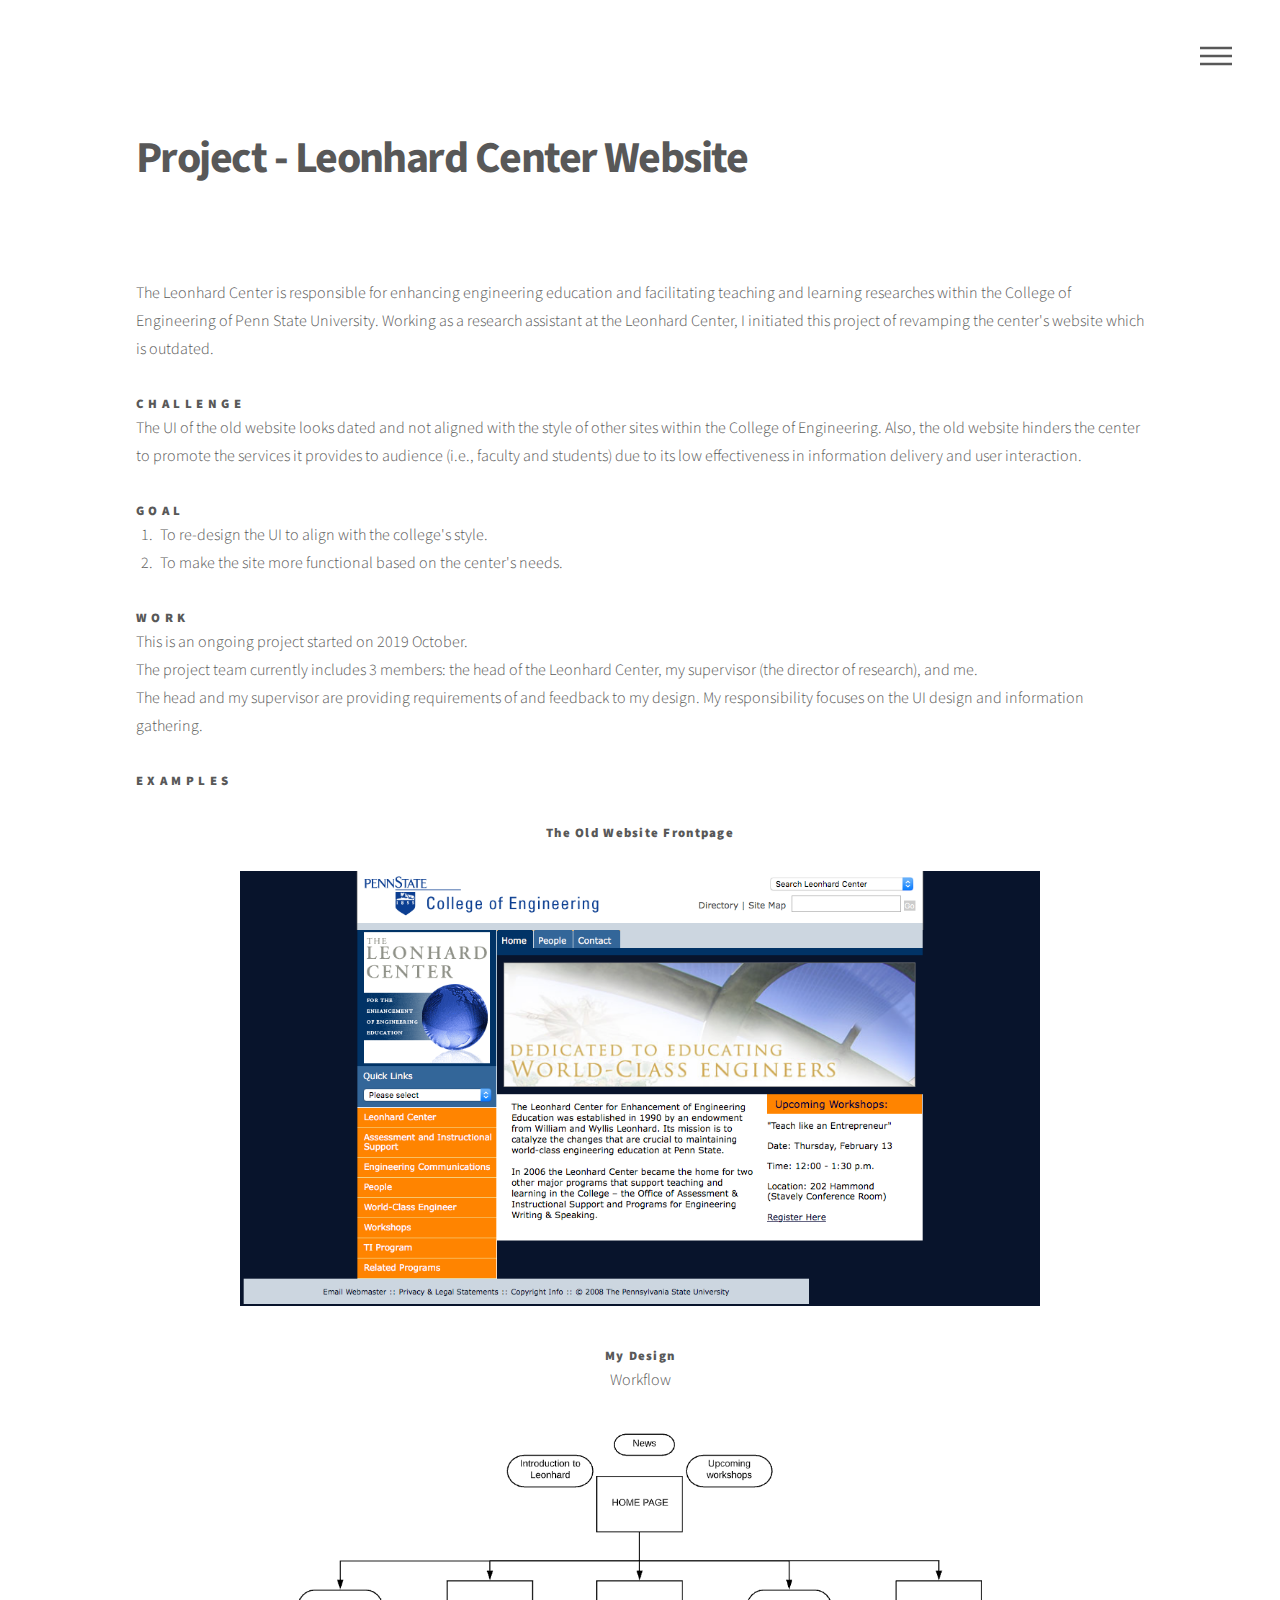
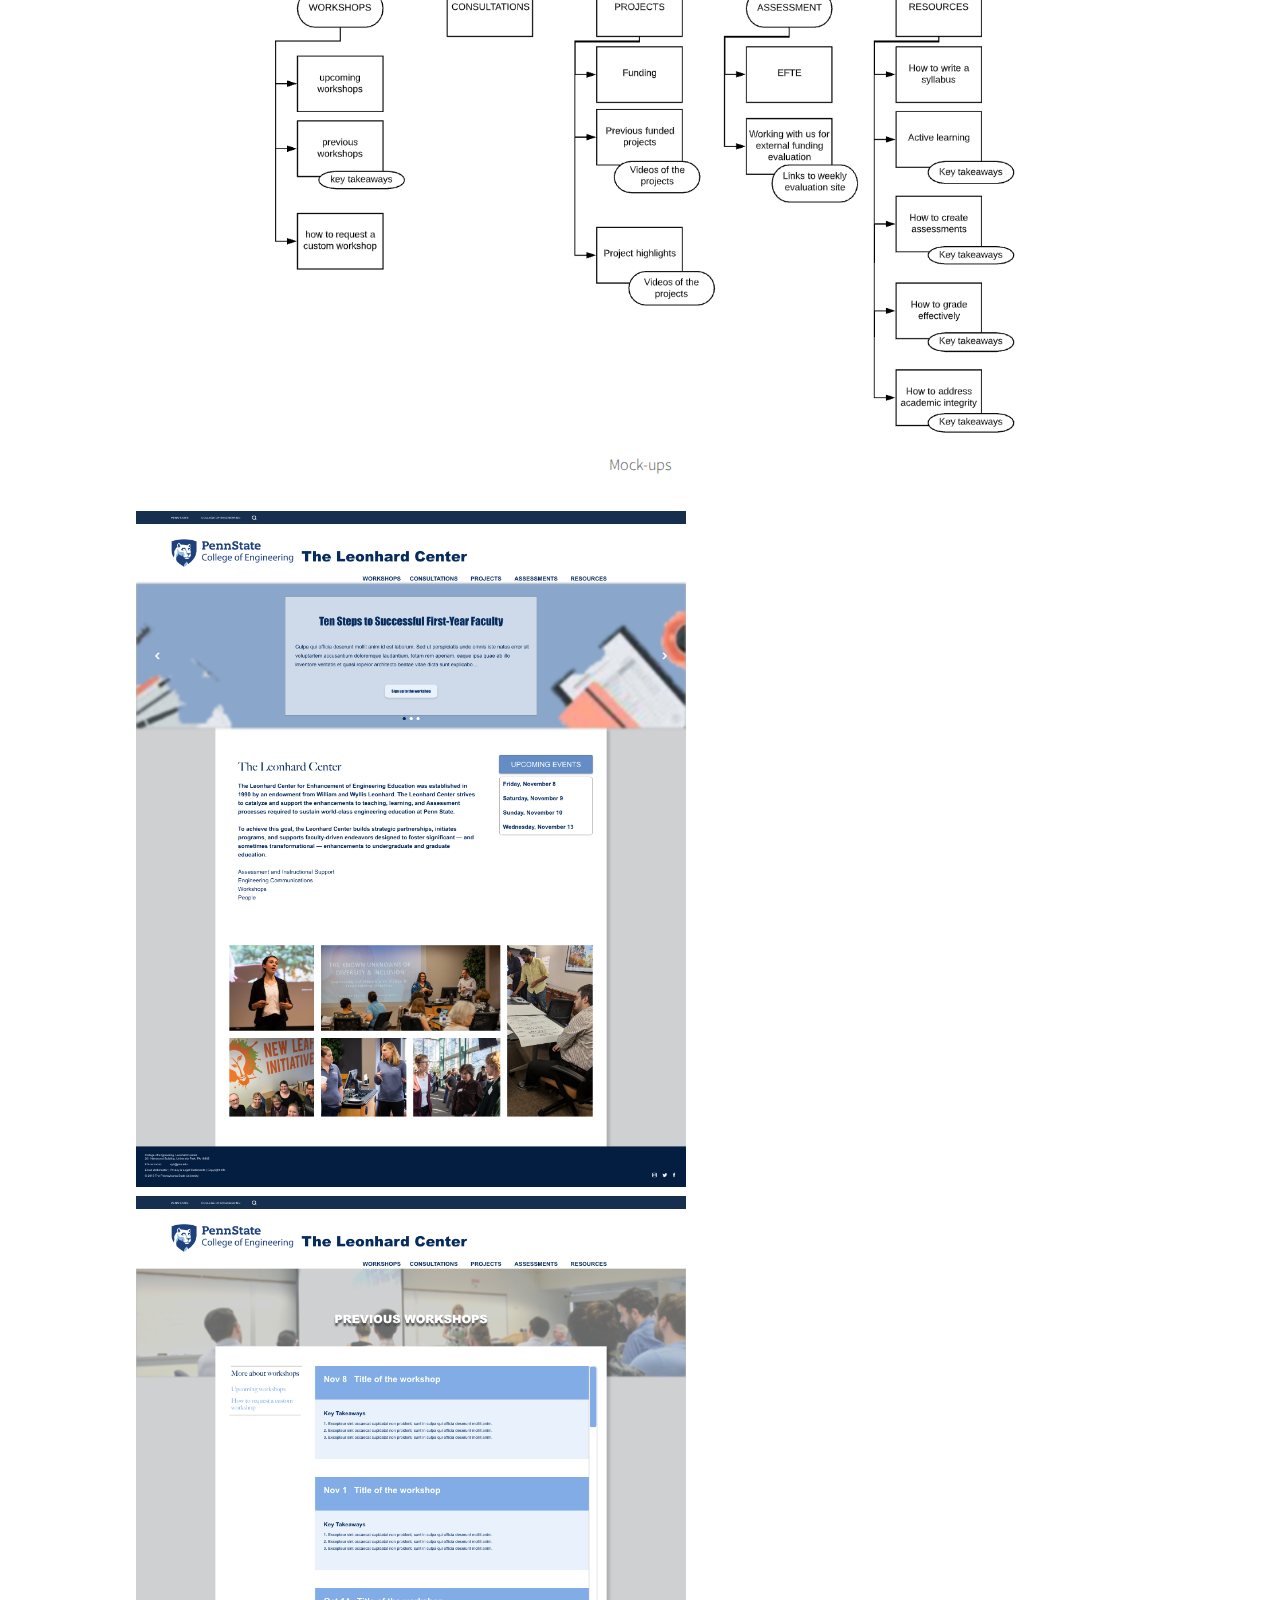
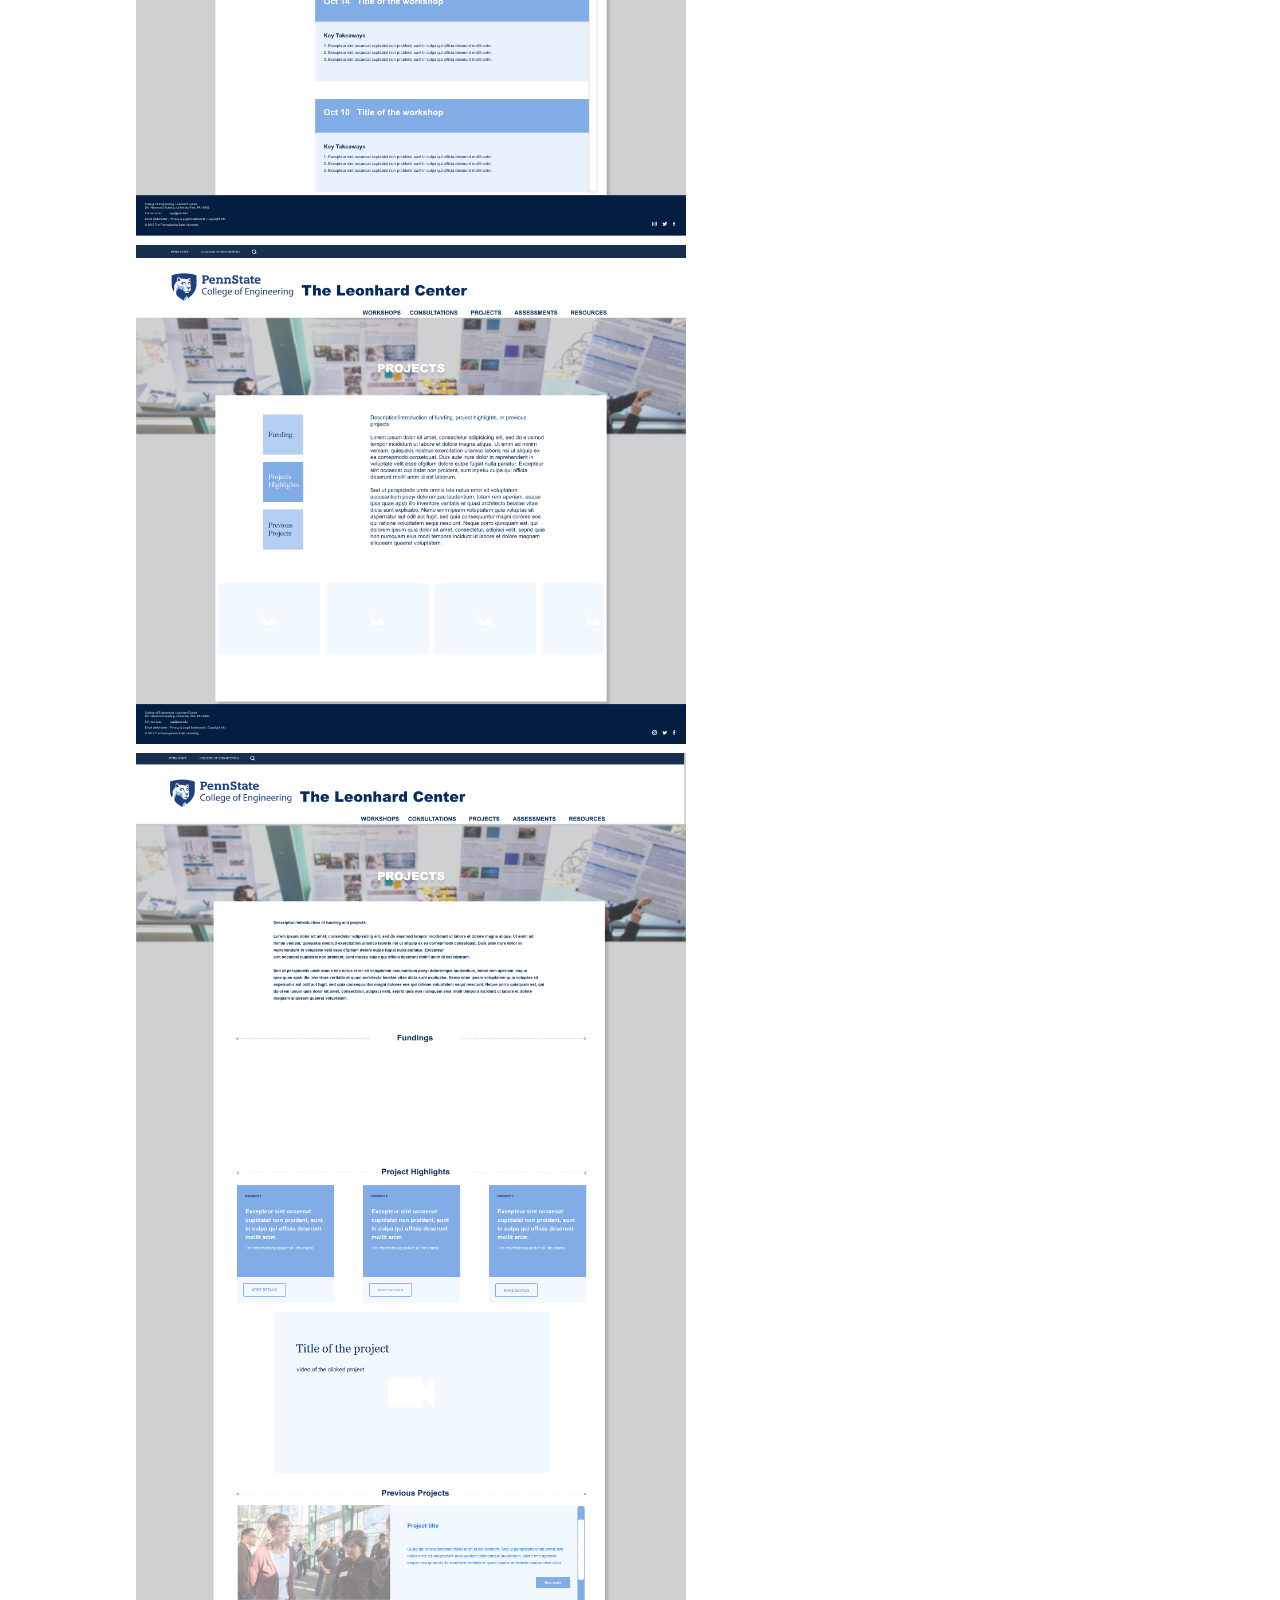
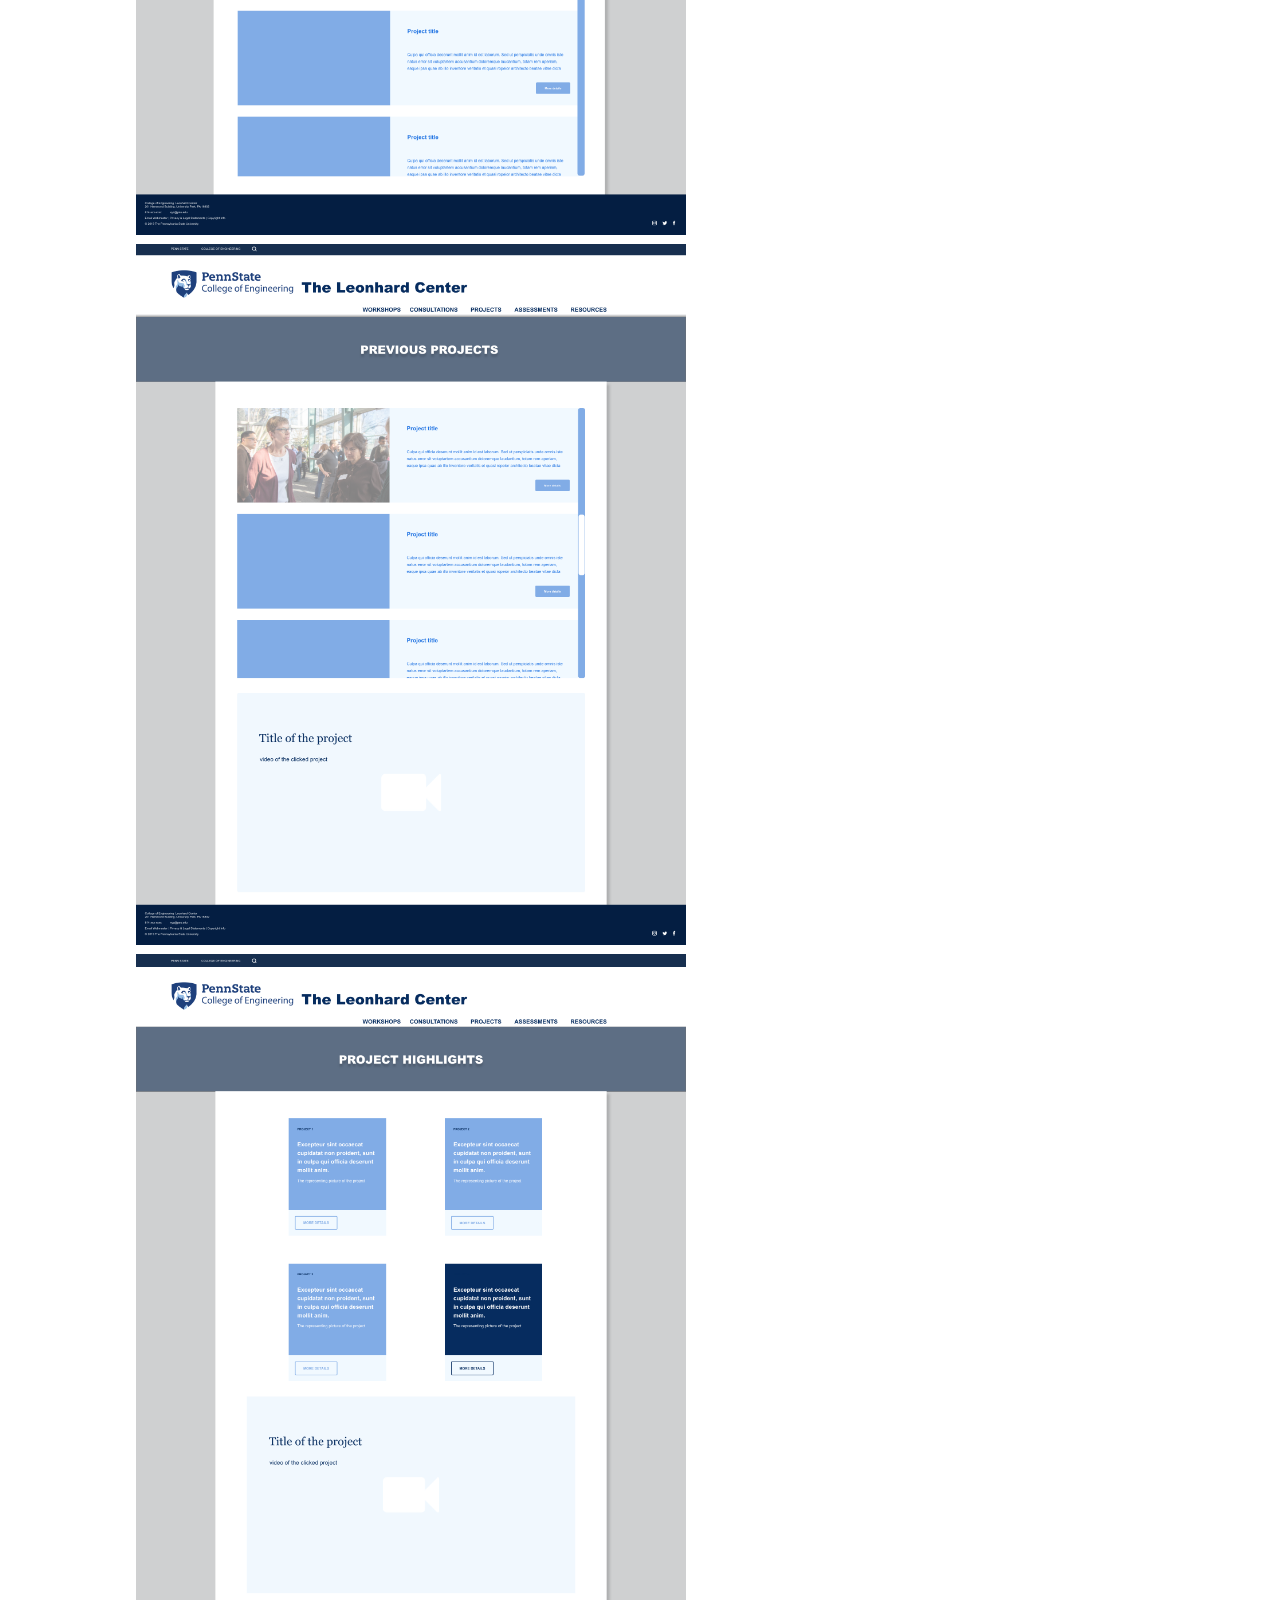
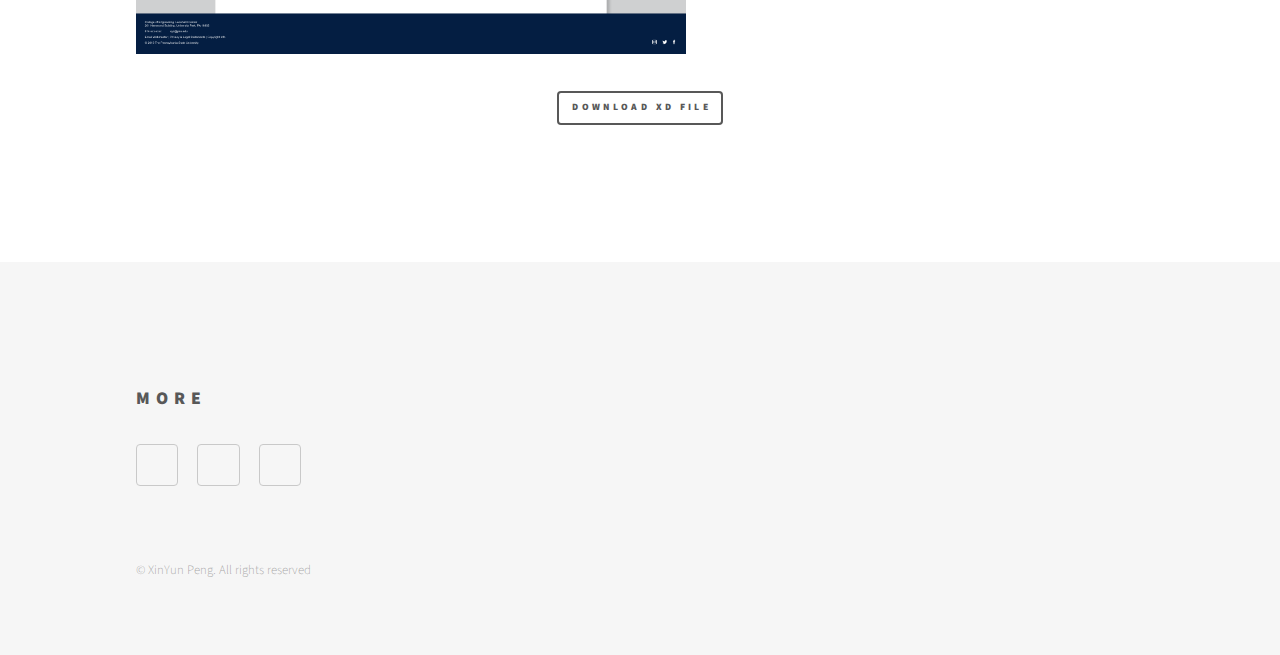
==== leonhard.html @ 337e2966 "save" ====
<!DOCTYPE HTML>
<!--
	Phantom by HTML5 UP
	html5up.net | @ajlkn
	Free for personal and commercial use under the CCA 3.0 license (html5up.net/license)
-->
<html>
	<head>
		<title>Project - Leonhard Website</title>
		<meta charset="utf-8" />
		<meta name="viewport" content="width=device-width, initial-scale=1, user-scalable=no" />
		<link rel="stylesheet" href="assets/css/main.css" />
		<noscript><link rel="stylesheet" href="assets/css/noscript.css" /></noscript>
	</head>
	<body class="is-preload">
		<!-- Wrapper -->
			<div id="wrapper">

				<!-- Header -->
					<header id="header">
						<div class="inner">

					

							<!-- Nav -->
								<nav>
									<ul>
										<li><a href="#menu">Menu</a></li>
									</ul>
								</nav>

						</div>
					</header>

				<!-- Menu -->
                <nav id="menu">
						
                    <ul>
                        <li><a href="index.html">Home</a></li>
                        <li><a href="spectrum.html">PRJ Spectrum</a></li>
                        <li><a href="leonhard.html">PRJ Leonhard Website</a></li>
                        <li><a href="pinying.html">PRJ PinYing</a></li>
                        <li><a href="">PRJ Future Learning Space</a></li>
                        <li>Experiences &#128679;</li>
                        
                    </ul>
                </nav>

				<!-- Main -->
					<div id="main">
						<div class="inner">
							<h1>Project - Leonhard Center Website</h1>
							<span class="image main"><img src="" alt="" /></span>
							<p>The Leonhard Center is responsible for enhancing engineering education and facilitating teaching and learning researches within the College of Engineering of Penn State University. 
                                Working as a research assistant at the Leonhard Center, I initiated this project of revamping the center's website which is outdated.</p>

                               <h3>Challenge</h3>
                                 The UI of the old website looks dated and not aligned with the style of other sites within the College of Engineering. Also, the old website hinders the center to promote the services it provides to audience (i.e., faculty and students) due to its low effectiveness in information delivery and user interaction.
                                 
                                 <br>
                                <h3>Goal</h3>
                                <ol>
                                    <li>To re-design the UI to align with the college's style.  </li>
                                    <li>To make the site more functional based on the center's needs.</li>
                                </ol>            
                                
                    
                                <h3>Work</h3>
                                This is an ongoing project started on 2019 October.<br>
                                The project team currently includes 3 members: the head of the Leonhard Center, my supervisor (the director of research), and me. <br>
                                The head and my supervisor are providing requirements of and feedback to my design. My responsibility focuses on the UI design and information gathering.
                                
                                <h3>Examples</h3>
                                <h4 class="align-center">The Old Website frontpage</h4> <br>
                                <div class="align-center"><img src="images/leonhard_old site.png" width="800"></div>
                                <h4 class="align-center">My design</h4>
                                <p class="align-center">Workflow</p>
                                <div class="align-center"><img src="images/leonhard_workflow.png" width="800"> </div>
                                <p class="align-center">Mock-ups</p>
                                                    <div class="row">
														<div >
														<img src="images/leonhard_home copy.png" width="550"> 
														</div>
														<div >
														<img src="images/leonhard_workshops.png" width="550">
                                                        </div>	
                                                        <div >
                                                         <img src="images/leonhard_projects.png" width="550">
                                                        </div>
                                                        <div >
                                                            <img src="images/leonhard_projects b.png" width="550">
                                                        </div>
                                                        <div >
                                                            <img src="images/leonhard_previous.png" width="550">
                                                        </div>
                                                        <div >
                                                            <img src="images/leonhard_project highlights.png" width="550">
                                                        </div>
                                                        
                                                        
                                                    </div>
                                                    <br>
                                                    <div class="align-center">
                                                    <a href="https://drive.google.com/open?id=1PnbXHubvyvcYb9XUK44RdBF45QIHZsaA" target="_blank" class="button small">Download XD file</a>   
                                                    </div>  
                                            
													
												

											
								
										
									
									
						
								</p>

							
								</p>
							
							</div>
					</div>

				<!-- Footer -->
                <footer id="footer">
                    <div class="inner">
                        
                        <section>
                            <h2>More</h2>
                            <ul class="icons">
                                <li><a href="https://github.com/peng7350" target="_blank" class="icon brands style2 fa-github"><span class="label">GitHub</span></a></li>
                                <li><a href="https://www.linkedin.com/in/xinyunpeng/" target="_blank" class="icon brands style2 fa-linkedin"><span class="label">LinkedIn</span></a></li>
                                <li><a href="mailto:pxinyun@gmail.com" target="_blank" class="icon solid style2 fa-envelope"><span class="label">Email</span></a></li>
                            </ul>
                        </section>
                        <ul class="copyright">
                            <li>&copy; XinYun Peng. All rights reserved</li>
                        </ul>
                    </div>
                </footer>

			</div>

		<!-- Scripts -->
			<script src="assets/js/jquery.min.js"></script>
			<script src="assets/js/browser.min.js"></script>
			<script src="assets/js/breakpoints.min.js"></script>
			<script src="assets/js/util.js"></script>
			<script src="assets/js/main.js"></script>

	</body>
</html>
---- assets/css/main.css ----
@import url(fontawesome-all.min.css);
@import url("https://fonts.googleapis.com/css?family=Source+Sans+Pro:300,700,900");

/*
	Phantom by HTML5 UP
	html5up.net | @ajlkn
	Free for personal and commercial use under the CCA 3.0 license (html5up.net/license)
*/

html, body, div, span, applet, object,
iframe, h1, h2, h3, h4, h5, h6, p, blockquote,
pre, a, abbr, acronym, address, big, cite,
code, del, dfn, em, img, ins, kbd, q, s, samp,
small, strike, strong, sub, sup, tt, var, b,
u, i, center, dl, dt, dd, ol, ul, li, fieldset,
form, label, legend, table, caption, tbody,
tfoot, thead, tr, th, td, article, aside,
canvas, details, embed, figure, figcaption,
footer, header, hgroup, menu, nav, output, ruby,
section, summary, time, mark, audio, video {
	margin: 0;
	padding: 0;
	border: 0;
	font-size: 100%;
	font: inherit;
	vertical-align: baseline;}

article, aside, details, figcaption, figure,
footer, header, hgroup, menu, nav, section {
	display: block;}

body {
	line-height: 1;
}

ol, ul {
	list-style: none;
}

blockquote, q {
	quotes: none;
}

	blockquote:before, blockquote:after, q:before, q:after {
		content: '';
		content: none;
	}

table {
	border-collapse: collapse;
	border-spacing: 0;
}

body {
	-webkit-text-size-adjust: none;
}

mark {
	background-color: transparent;
	color: inherit;
}

input::-moz-focus-inner {
	border: 0;
	padding: 0;
}

input, select, textarea {
	-moz-appearance: none;
	-webkit-appearance: none;
	-ms-appearance: none;
	appearance: none;
}

/* Basic */

	@-ms-viewport {
		width: device-width;
	}

	body {
		-ms-overflow-style: scrollbar;
	}

	@media screen and (max-width: 480px) {

		html, body {
			min-width: 320px;
		}

	}

	html {
		box-sizing: border-box;
	}

	*, *:before, *:after {
		box-sizing: inherit;
	}

	body {
		background: #ffffff;
	}

		body.is-preload *, body.is-preload *:before, body.is-preload *:after {
			-moz-animation: none !important;
			-webkit-animation: none !important;
			-ms-animation: none !important;
			animation: none !important;
			-moz-transition: none !important;
			-webkit-transition: none !important;
			-ms-transition: none !important;
			transition: none !important;
		}

/* Type */

	body, input, select, textarea {
		color: #585858;
		font-family: "Source Sans Pro", Helvetica, sans-serif;
		font-size: 16pt;
		font-weight: 300;
		line-height: 1.75;
	}

		@media screen and (max-width: 1680px) {

			body, input, select, textarea {
				font-size: 14pt;
			}

		}

		@media screen and (max-width: 1280px) {

			body, input, select, textarea {
				font-size: 12pt;
			}

		}

	a {
		-moz-transition: border-bottom-color 0.2s ease, color 0.2s ease;
		-webkit-transition: border-bottom-color 0.2s ease, color 0.2s ease;
		-ms-transition: border-bottom-color 0.2s ease, color 0.2s ease;
		transition: border-bottom-color 0.2s ease, color 0.2s ease;
		text-decoration: none;
		color: #585858;
		border-bottom: dotted 1px rgba(88, 88, 88, 0.5);
	}

		a:hover {
			border-bottom-color: transparent;
			color: #f2849e !important;
		}

	strong, b {
		font-weight: 900;
	}

	em, i {
		font-style: italic;
	}

	p {
		margin: 0 0 2em 0;
	}

	h1 {
		font-size: 2.75em;
		font-weight: 700;
		line-height: 1.3;
		margin: 0 0 1em 0;
		letter-spacing: -0.035em;
	}

		h1 a {
			color: inherit;
		}

		@media screen and (max-width: 736px) {

			h1 {
				font-size: 2em;
				margin: 0 0 1em 0;
			}

		}

		@media screen and (max-width: 360px) {

			h1 {
				font-size: 1.75em;
			}

		}

	h2, h3 {
		font-weight: 900;
		line-height: 1.5;
		margin: 2.5em 0 0 0;
		text-transform: uppercase;
		letter-spacing: 0.35em;
	}
	h4, h5, h6{
		font-weight: 900;
		line-height: 1.5;
		margin: 2.5em 0 0 0;
		text-transform: capitalize;
		letter-spacing: 0.1em;
	}

		h2 a, h3 a, h4 a, h5 a, h6 a {
			color: inherit;
		}

	h2 {
		font-size: 1.1em;
	}

	h3 {
		font-size: 0.8em;
	}

	h4 {
		font-size: 0.8em;
	}

	h5 {
		font-size: 0.8em;
	}

	h6 {
		font-size: 0.8em;
	}

	@media screen and (max-width: 980px) {

		h1 br, h2 br, h3 br, h4 br, h5 br, h6 br {
			display: none;
		}

	}

	@media screen and (max-width: 736px) {

		h2 {
			font-size: 1em;
		}

		h3 {
			font-size: 0.8em;
		}

	}

	sub {
		font-size: 0.8em;
		position: relative;
		top: 0.5em;
	}

	sup {
		font-size: 0.8em;
		position: relative;
		top: -0.5em;
	}

	blockquote {
		border-left: solid 4px #c9c9c9;
		font-style: italic;
		margin: 0 0 2em 0;
		padding: 0.5em 0 0.5em 2em;
	}

	code {
		background: rgba(144, 144, 144, 0.075);
		border-radius: 4px;
		border: solid 1px #c9c9c9;
		font-family: "Courier New", monospace;
		font-size: 0.9em;
		margin: 0 0.25em;
		padding: 0.25em 0.65em;
	}

	pre {
		-webkit-overflow-scrolling: touch;
		font-family: "Courier New", monospace;
		font-size: 0.9em;
		margin: 0 0 2em 0;
	}

		pre code {
			display: block;
			line-height: 1.75;
			padding: 1em 1.5em;
			overflow-x: auto;
		}

	hr {
		border: 0;
		border-bottom: solid 1px #c9c9c9;
		margin: 2em 0;
	}

		hr.major {
			margin: 3em 0;
		}

	.align-left {
		text-align: left;
	}

	.align-center {
		text-align: center;
	}

	.align-right {
		text-align: right;
	}

/* Row */

	.row {
		display: flex;
		flex-wrap: wrap;
		box-sizing: border-box;
		align-items: stretch;
	}

		.row > * {
			box-sizing: border-box;
		}

		.row.gtr-uniform > * > :last-child {
			margin-bottom: 0;
		}

		.row.aln-left {
			justify-content: flex-start;
		}

		.row.aln-center {
			justify-content: center;
		}

		.row.aln-right {
			justify-content: flex-end;
		}

		.row.aln-top {
			align-items: flex-start;
		}

		.row.aln-middle {
			align-items: center;
		}

		.row.aln-bottom {
			align-items: flex-end;
		}

		.row > .imp {
			order: -1;
		}

		.row > .col-1 {
			width: 8.33333%;
		}

		.row > .off-1 {
			margin-left: 8.33333%;
		}

		.row > .col-2 {
			width: 16.66667%;
		}

		.row > .off-2 {
			margin-left: 16.66667%;
		}

		.row > .col-3 {
			width: 25%;
		}

		.row > .off-3 {
			margin-left: 25%;
		}

		.row > .col-4 {
			width: 33.33333%;
		}

		.row > .off-4 {
			margin-left: 33.33333%;
		}

		.row > .col-5 {
			width: 41.66667%;
		}

		.row > .off-5 {
			margin-left: 41.66667%;
		}

		.row > .col-6 {
			width: 50%;
		}

		.row > .off-6 {
			margin-left: 50%;
		}

		.row > .col-7 {
			width: 58.33333%;
		}

		.row > .off-7 {
			margin-left: 58.33333%;
		}

		.row > .col-8 {
			width: 66.66667%;
		}

		.row > .off-8 {
			margin-left: 66.66667%;
		}

		.row > .col-9 {
			width: 75%;
		}

		.row > .off-9 {
			margin-left: 75%;
		}

		.row > .col-10 {
			width: 83.33333%;
		}

		.row > .off-10 {
			margin-left: 83.33333%;
		}

		.row > .col-11 {
			width: 91.66667%;
		}

		.row > .off-11 {
			margin-left: 91.66667%;
		}

		.row > .col-12 {
			width: 100%;
		}

		.row > .off-12 {
			margin-left: 100%;
		}

		.row.gtr-0 {
			margin-top: 0;
			margin-left: 0em;
		}

			.row.gtr-0 > * {
				padding: 0 0 0 0em;
			}

			.row.gtr-0.gtr-uniform {
				margin-top: 0em;
			}

				.row.gtr-0.gtr-uniform > * {
					padding-top: 0em;
				}

		.row.gtr-25 {
			margin-top: 0;
			margin-left: -0.5em;
		}

			.row.gtr-25 > * {
				padding: 0 0 0 0.5em;
			}

			.row.gtr-25.gtr-uniform {
				margin-top: -0.5em;
			}

				.row.gtr-25.gtr-uniform > * {
					padding-top: 0.5em;
				}

		.row.gtr-50 {
			margin-top: 0;
			margin-left: -1em;
		}

			.row.gtr-50 > * {
				padding: 0 0 0 1em;
			}

			.row.gtr-50.gtr-uniform {
				margin-top: -1em;
			}

				.row.gtr-50.gtr-uniform > * {
					padding-top: 1em;
				}

		.row {
			margin-top: 0;
			margin-left: -2em;
		}

			.row > * {
				padding: 0 0 0 2em;
			}

			.row.gtr-uniform {
				margin-top: -2em;
			}

				.row.gtr-uniform > * {
					padding-top: 2em;
				}

		.row.gtr-150 {
			margin-top: 0;
			margin-left: -3em;
		}

			.row.gtr-150 > * {
				padding: 0 0 0 3em;
			}

			.row.gtr-150.gtr-uniform {
				margin-top: -3em;
			}

				.row.gtr-150.gtr-uniform > * {
					padding-top: 3em;
				}

		.row.gtr-200 {
			margin-top: 0;
			margin-left: -4em;
		}

			.row.gtr-200 > * {
				padding: 0 0 0 4em;
			}

			.row.gtr-200.gtr-uniform {
				margin-top: -4em;
			}

				.row.gtr-200.gtr-uniform > * {
					padding-top: 4em;
				}

		@media screen and (max-width: 1680px) {

			.row {
				display: flex;
				flex-wrap: wrap;
				box-sizing: border-box;
				align-items: stretch;
			}

				.row > * {
					box-sizing: border-box;
				}

				.row.gtr-uniform > * > :last-child {
					margin-bottom: 0;
				}

				.row.aln-left {
					justify-content: flex-start;
				}

				.row.aln-center {
					justify-content: center;
				}

				.row.aln-right {
					justify-content: flex-end;
				}

				.row.aln-top {
					align-items: flex-start;
				}

				.row.aln-middle {
					align-items: center;
				}

				.row.aln-bottom {
					align-items: flex-end;
				}

				.row > .imp-xlarge {
					order: -1;
				}

				.row > .col-1-xlarge {
					width: 8.33333%;
				}

				.row > .off-1-xlarge {
					margin-left: 8.33333%;
				}

				.row > .col-2-xlarge {
					width: 16.66667%;
				}

				.row > .off-2-xlarge {
					margin-left: 16.66667%;
				}

				.row > .col-3-xlarge {
					width: 25%;
				}

				.row > .off-3-xlarge {
					margin-left: 25%;
				}

				.row > .col-4-xlarge {
					width: 33.33333%;
				}

				.row > .off-4-xlarge {
					margin-left: 33.33333%;
				}

				.row > .col-5-xlarge {
					width: 41.66667%;
				}

				.row > .off-5-xlarge {
					margin-left: 41.66667%;
				}

				.row > .col-6-xlarge {
					width: 50%;
				}

				.row > .off-6-xlarge {
					margin-left: 50%;
				}

				.row > .col-7-xlarge {
					width: 58.33333%;
				}

				.row > .off-7-xlarge {
					margin-left: 58.33333%;
				}

				.row > .col-8-xlarge {
					width: 66.66667%;
				}

				.row > .off-8-xlarge {
					margin-left: 66.66667%;
				}

				.row > .col-9-xlarge {
					width: 75%;
				}

				.row > .off-9-xlarge {
					margin-left: 75%;
				}

				.row > .col-10-xlarge {
					width: 83.33333%;
				}

				.row > .off-10-xlarge {
					margin-left: 83.33333%;
				}

				.row > .col-11-xlarge {
					width: 91.66667%;
				}

				.row > .off-11-xlarge {
					margin-left: 91.66667%;
				}

				.row > .col-12-xlarge {
					width: 100%;
				}

				.row > .off-12-xlarge {
					margin-left: 100%;
				}

				.row.gtr-0 {
					margin-top: 0;
					margin-left: 0em;
				}

					.row.gtr-0 > * {
						padding: 0 0 0 0em;
					}

					.row.gtr-0.gtr-uniform {
						margin-top: 0em;
					}

						.row.gtr-0.gtr-uniform > * {
							padding-top: 0em;
						}

				.row.gtr-25 {
					margin-top: 0;
					margin-left: -0.5em;
				}

					.row.gtr-25 > * {
						padding: 0 0 0 0.5em;
					}

					.row.gtr-25.gtr-uniform {
						margin-top: -0.5em;
					}

						.row.gtr-25.gtr-uniform > * {
							padding-top: 0.5em;
						}

				.row.gtr-50 {
					margin-top: 0;
					margin-left: -1em;
				}

					.row.gtr-50 > * {
						padding: 0 0 0 1em;
					}

					.row.gtr-50.gtr-uniform {
						margin-top: -1em;
					}

						.row.gtr-50.gtr-uniform > * {
							padding-top: 1em;
						}

				.row {
					margin-top: 0;
					margin-left: -2em;
				}

					.row > * {
						padding: 0 0 0 2em;
					}

					.row.gtr-uniform {
						margin-top: -2em;
					}

						.row.gtr-uniform > * {
							padding-top: 2em;
						}

				.row.gtr-150 {
					margin-top: 0;
					margin-left: -3em;
				}

					.row.gtr-150 > * {
						padding: 0 0 0 3em;
					}

					.row.gtr-150.gtr-uniform {
						margin-top: -3em;
					}

						.row.gtr-150.gtr-uniform > * {
							padding-top: 3em;
						}

				.row.gtr-200 {
					margin-top: 0;
					margin-left: -4em;
				}

					.row.gtr-200 > * {
						padding: 0 0 0 4em;
					}

					.row.gtr-200.gtr-uniform {
						margin-top: -4em;
					}

						.row.gtr-200.gtr-uniform > * {
							padding-top: 4em;
						}

		}

		@media screen and (max-width: 1280px) {

			.row {
				display: flex;
				flex-wrap: wrap;
				box-sizing: border-box;
				align-items: stretch;
			}

				.row > * {
					box-sizing: border-box;
				}

				.row.gtr-uniform > * > :last-child {
					margin-bottom: 0;
				}

				.row.aln-left {
					justify-content: flex-start;
				}

				.row.aln-center {
					justify-content: center;
				}

				.row.aln-right {
					justify-content: flex-end;
				}

				.row.aln-top {
					align-items: flex-start;
				}

				.row.aln-middle {
					align-items: center;
				}

				.row.aln-bottom {
					align-items: flex-end;
				}

				.row > .imp-large {
					order: -1;
				}

				.row > .col-1-large {
					width: 8.33333%;
				}

				.row > .off-1-large {
					margin-left: 8.33333%;
				}

				.row > .col-2-large {
					width: 16.66667%;
				}

				.row > .off-2-large {
					margin-left: 16.66667%;
				}

				.row > .col-3-large {
					width: 25%;
				}

				.row > .off-3-large {
					margin-left: 25%;
				}

				.row > .col-4-large {
					width: 33.33333%;
				}

				.row > .off-4-large {
					margin-left: 33.33333%;
				}

				.row > .col-5-large {
					width: 41.66667%;
				}

				.row > .off-5-large {
					margin-left: 41.66667%;
				}

				.row > .col-6-large {
					width: 50%;
				}

				.row > .off-6-large {
					margin-left: 50%;
				}

				.row > .col-7-large {
					width: 58.33333%;
				}

				.row > .off-7-large {
					margin-left: 58.33333%;
				}

				.row > .col-8-large {
					width: 66.66667%;
				}

				.row > .off-8-large {
					margin-left: 66.66667%;
				}

				.row > .col-9-large {
					width: 75%;
				}

				.row > .off-9-large {
					margin-left: 75%;
				}

				.row > .col-10-large {
					width: 83.33333%;
				}

				.row > .off-10-large {
					margin-left: 83.33333%;
				}

				.row > .col-11-large {
					width: 91.66667%;
				}

				.row > .off-11-large {
					margin-left: 91.66667%;
				}

				.row > .col-12-large {
					width: 100%;
				}

				.row > .off-12-large {
					margin-left: 100%;
				}

				.row.gtr-0 {
					margin-top: 0;
					margin-left: 0em;
				}

					.row.gtr-0 > * {
						padding: 0 0 0 0em;
					}

					.row.gtr-0.gtr-uniform {
						margin-top: 0em;
					}

						.row.gtr-0.gtr-uniform > * {
							padding-top: 0em;
						}

				.row.gtr-25 {
					margin-top: 0;
					margin-left: -0.5em;
				}

					.row.gtr-25 > * {
						padding: 0 0 0 0.5em;
					}

					.row.gtr-25.gtr-uniform {
						margin-top: -0.5em;
					}

						.row.gtr-25.gtr-uniform > * {
							padding-top: 0.5em;
						}

				.row.gtr-50 {
					margin-top: 0;
					margin-left: -1em;
				}

					.row.gtr-50 > * {
						padding: 0 0 0 1em;
					}

					.row.gtr-50.gtr-uniform {
						margin-top: -1em;
					}

						.row.gtr-50.gtr-uniform > * {
							padding-top: 1em;
						}

				.row {
					margin-top: 0;
					margin-left: -2em;
				}

					.row > * {
						padding: 0 0 0 2em;
					}

					.row.gtr-uniform {
						margin-top: -2em;
					}

						.row.gtr-uniform > * {
							padding-top: 2em;
						}

				.row.gtr-150 {
					margin-top: 0;
					margin-left: -3em;
				}

					.row.gtr-150 > * {
						padding: 0 0 0 3em;
					}

					.row.gtr-150.gtr-uniform {
						margin-top: -3em;
					}

						.row.gtr-150.gtr-uniform > * {
							padding-top: 3em;
						}

				.row.gtr-200 {
					margin-top: 0;
					margin-left: -4em;
				}

					.row.gtr-200 > * {
						padding: 0 0 0 4em;
					}

					.row.gtr-200.gtr-uniform {
						margin-top: -4em;
					}

						.row.gtr-200.gtr-uniform > * {
							padding-top: 4em;
						}

		}

		@media screen and (max-width: 980px) {

			.row {
				display: flex;
				flex-wrap: wrap;
				box-sizing: border-box;
				align-items: stretch;
			}

				.row > * {
					box-sizing: border-box;
				}

				.row.gtr-uniform > * > :last-child {
					margin-bottom: 0;
				}

				.row.aln-left {
					justify-content: flex-start;
				}

				.row.aln-center {
					justify-content: center;
				}

				.row.aln-right {
					justify-content: flex-end;
				}

				.row.aln-top {
					align-items: flex-start;
				}

				.row.aln-middle {
					align-items: center;
				}

				.row.aln-bottom {
					align-items: flex-end;
				}

				.row > .imp-medium {
					order: -1;
				}

				.row > .col-1-medium {
					width: 8.33333%;
				}

				.row > .off-1-medium {
					margin-left: 8.33333%;
				}

				.row > .col-2-medium {
					width: 16.66667%;
				}

				.row > .off-2-medium {
					margin-left: 16.66667%;
				}

				.row > .col-3-medium {
					width: 25%;
				}

				.row > .off-3-medium {
					margin-left: 25%;
				}

				.row > .col-4-medium {
					width: 33.33333%;
				}

				.row > .off-4-medium {
					margin-left: 33.33333%;
				}

				.row > .col-5-medium {
					width: 41.66667%;
				}

				.row > .off-5-medium {
					margin-left: 41.66667%;
				}

				.row > .col-6-medium {
					width: 50%;
				}

				.row > .off-6-medium {
					margin-left: 50%;
				}

				.row > .col-7-medium {
					width: 58.33333%;
				}

				.row > .off-7-medium {
					margin-left: 58.33333%;
				}

				.row > .col-8-medium {
					width: 66.66667%;
				}

				.row > .off-8-medium {
					margin-left: 66.66667%;
				}

				.row > .col-9-medium {
					width: 75%;
				}

				.row > .off-9-medium {
					margin-left: 75%;
				}

				.row > .col-10-medium {
					width: 83.33333%;
				}

				.row > .off-10-medium {
					margin-left: 83.33333%;
				}

				.row > .col-11-medium {
					width: 91.66667%;
				}

				.row > .off-11-medium {
					margin-left: 91.66667%;
				}

				.row > .col-12-medium {
					width: 100%;
				}

				.row > .off-12-medium {
					margin-left: 100%;
				}

				.row.gtr-0 {
					margin-top: 0;
					margin-left: 0em;
				}

					.row.gtr-0 > * {
						padding: 0 0 0 0em;
					}

					.row.gtr-0.gtr-uniform {
						margin-top: 0em;
					}

						.row.gtr-0.gtr-uniform > * {
							padding-top: 0em;
						}

				.row.gtr-25 {
					margin-top: 0;
					margin-left: -0.375em;
				}

					.row.gtr-25 > * {
						padding: 0 0 0 0.375em;
					}

					.row.gtr-25.gtr-uniform {
						margin-top: -0.375em;
					}

						.row.gtr-25.gtr-uniform > * {
							padding-top: 0.375em;
						}

				.row.gtr-50 {
					margin-top: 0;
					margin-left: -0.75em;
				}

					.row.gtr-50 > * {
						padding: 0 0 0 0.75em;
					}

					.row.gtr-50.gtr-uniform {
						margin-top: -0.75em;
					}

						.row.gtr-50.gtr-uniform > * {
							padding-top: 0.75em;
						}

				.row {
					margin-top: 0;
					margin-left: -1.5em;
				}

					.row > * {
						padding: 0 0 0 1.5em;
					}

					.row.gtr-uniform {
						margin-top: -1.5em;
					}

						.row.gtr-uniform > * {
							padding-top: 1.5em;
						}

				.row.gtr-150 {
					margin-top: 0;
					margin-left: -2.25em;
				}

					.row.gtr-150 > * {
						padding: 0 0 0 2.25em;
					}

					.row.gtr-150.gtr-uniform {
						margin-top: -2.25em;
					}

						.row.gtr-150.gtr-uniform > * {
							padding-top: 2.25em;
						}

				.row.gtr-200 {
					margin-top: 0;
					margin-left: -3em;
				}

					.row.gtr-200 > * {
						padding: 0 0 0 3em;
					}

					.row.gtr-200.gtr-uniform {
						margin-top: -3em;
					}

						.row.gtr-200.gtr-uniform > * {
							padding-top: 3em;
						}

		}

		@media screen and (max-width: 736px) {

			.row {
				display: flex;
				flex-wrap: wrap;
				box-sizing: border-box;
				align-items: stretch;
			}

				.row > * {
					box-sizing: border-box;
				}

				.row.gtr-uniform > * > :last-child {
					margin-bottom: 0;
				}

				.row.aln-left {
					justify-content: flex-start;
				}

				.row.aln-center {
					justify-content: center;
				}

				.row.aln-right {
					justify-content: flex-end;
				}

				.row.aln-top {
					align-items: flex-start;
				}

				.row.aln-middle {
					align-items: center;
				}

				.row.aln-bottom {
					align-items: flex-end;
				}

				.row > .imp-small {
					order: -1;
				}

				.row > .col-1-small {
					width: 8.33333%;
				}

				.row > .off-1-small {
					margin-left: 8.33333%;
				}

				.row > .col-2-small {
					width: 16.66667%;
				}

				.row > .off-2-small {
					margin-left: 16.66667%;
				}

				.row > .col-3-small {
					width: 25%;
				}

				.row > .off-3-small {
					margin-left: 25%;
				}

				.row > .col-4-small {
					width: 33.33333%;
				}

				.row > .off-4-small {
					margin-left: 33.33333%;
				}

				.row > .col-5-small {
					width: 41.66667%;
				}

				.row > .off-5-small {
					margin-left: 41.66667%;
				}

				.row > .col-6-small {
					width: 50%;
				}

				.row > .off-6-small {
					margin-left: 50%;
				}

				.row > .col-7-small {
					width: 58.33333%;
				}

				.row > .off-7-small {
					margin-left: 58.33333%;
				}

				.row > .col-8-small {
					width: 66.66667%;
				}

				.row > .off-8-small {
					margin-left: 66.66667%;
				}

				.row > .col-9-small {
					width: 75%;
				}

				.row > .off-9-small {
					margin-left: 75%;
				}

				.row > .col-10-small {
					width: 83.33333%;
				}

				.row > .off-10-small {
					margin-left: 83.33333%;
				}

				.row > .col-11-small {
					width: 91.66667%;
				}

				.row > .off-11-small {
					margin-left: 91.66667%;
				}

				.row > .col-12-small {
					width: 100%;
				}

				.row > .off-12-small {
					margin-left: 100%;
				}

				.row.gtr-0 {
					margin-top: 0;
					margin-left: 0em;
				}

					.row.gtr-0 > * {
						padding: 0 0 0 0em;
					}

					.row.gtr-0.gtr-uniform {
						margin-top: 0em;
					}

						.row.gtr-0.gtr-uniform > * {
							padding-top: 0em;
						}

				.row.gtr-25 {
					margin-top: 0;
					margin-left: -0.25em;
				}

					.row.gtr-25 > * {
						padding: 0 0 0 0.25em;
					}

					.row.gtr-25.gtr-uniform {
						margin-top: -0.25em;
					}

						.row.gtr-25.gtr-uniform > * {
							padding-top: 0.25em;
						}

				.row.gtr-50 {
					margin-top: 0;
					margin-left: -0.5em;
				}

					.row.gtr-50 > * {
						padding: 0 0 0 0.5em;
					}

					.row.gtr-50.gtr-uniform {
						margin-top: -0.5em;
					}

						.row.gtr-50.gtr-uniform > * {
							padding-top: 0.5em;
						}

				.row {
					margin-top: 0;
					margin-left: -1em;
				}

					.row > * {
						padding: 0 0 0 1em;
					}

					.row.gtr-uniform {
						margin-top: -1em;
					}

						.row.gtr-uniform > * {
							padding-top: 1em;
						}

				.row.gtr-150 {
					margin-top: 0;
					margin-left: -1.5em;
				}

					.row.gtr-150 > * {
						padding: 0 0 0 1.5em;
					}

					.row.gtr-150.gtr-uniform {
						margin-top: -1.5em;
					}

						.row.gtr-150.gtr-uniform > * {
							padding-top: 1.5em;
						}

				.row.gtr-200 {
					margin-top: 0;
					margin-left: -2em;
				}

					.row.gtr-200 > * {
						padding: 0 0 0 2em;
					}

					.row.gtr-200.gtr-uniform {
						margin-top: -2em;
					}

						.row.gtr-200.gtr-uniform > * {
							padding-top: 2em;
						}

		}

		@media screen and (max-width: 480px) {

			.row {
				display: flex;
				flex-wrap: wrap;
				box-sizing: border-box;
				align-items: stretch;
			}

				.row > * {
					box-sizing: border-box;
				}

				.row.gtr-uniform > * > :last-child {
					margin-bottom: 0;
				}

				.row.aln-left {
					justify-content: flex-start;
				}

				.row.aln-center {
					justify-content: center;
				}

				.row.aln-right {
					justify-content: flex-end;
				}

				.row.aln-top {
					align-items: flex-start;
				}

				.row.aln-middle {
					align-items: center;
				}

				.row.aln-bottom {
					align-items: flex-end;
				}

				.row > .imp-xsmall {
					order: -1;
				}

				.row > .col-1-xsmall {
					width: 8.33333%;
				}

				.row > .off-1-xsmall {
					margin-left: 8.33333%;
				}

				.row > .col-2-xsmall {
					width: 16.66667%;
				}

				.row > .off-2-xsmall {
					margin-left: 16.66667%;
				}

				.row > .col-3-xsmall {
					width: 25%;
				}

				.row > .off-3-xsmall {
					margin-left: 25%;
				}

				.row > .col-4-xsmall {
					width: 33.33333%;
				}

				.row > .off-4-xsmall {
					margin-left: 33.33333%;
				}

				.row > .col-5-xsmall {
					width: 41.66667%;
				}

				.row > .off-5-xsmall {
					margin-left: 41.66667%;
				}

				.row > .col-6-xsmall {
					width: 50%;
				}

				.row > .off-6-xsmall {
					margin-left: 50%;
				}

				.row > .col-7-xsmall {
					width: 58.33333%;
				}

				.row > .off-7-xsmall {
					margin-left: 58.33333%;
				}

				.row > .col-8-xsmall {
					width: 66.66667%;
				}

				.row > .off-8-xsmall {
					margin-left: 66.66667%;
				}

				.row > .col-9-xsmall {
					width: 75%;
				}

				.row > .off-9-xsmall {
					margin-left: 75%;
				}

				.row > .col-10-xsmall {
					width: 83.33333%;
				}

				.row > .off-10-xsmall {
					margin-left: 83.33333%;
				}

				.row > .col-11-xsmall {
					width: 91.66667%;
				}

				.row > .off-11-xsmall {
					margin-left: 91.66667%;
				}

				.row > .col-12-xsmall {
					width: 100%;
				}

				.row > .off-12-xsmall {
					margin-left: 100%;
				}

				.row.gtr-0 {
					margin-top: 0;
					margin-left: 0em;
				}

					.row.gtr-0 > * {
						padding: 0 0 0 0em;
					}

					.row.gtr-0.gtr-uniform {
						margin-top: 0em;
					}

						.row.gtr-0.gtr-uniform > * {
							padding-top: 0em;
						}

				.row.gtr-25 {
					margin-top: 0;
					margin-left: -0.25em;
				}

					.row.gtr-25 > * {
						padding: 0 0 0 0.25em;
					}

					.row.gtr-25.gtr-uniform {
						margin-top: -0.25em;
					}

						.row.gtr-25.gtr-uniform > * {
							padding-top: 0.25em;
						}

				.row.gtr-50 {
					margin-top: 0;
					margin-left: -0.5em;
				}

					.row.gtr-50 > * {
						padding: 0 0 0 0.5em;
					}

					.row.gtr-50.gtr-uniform {
						margin-top: -0.5em;
					}

						.row.gtr-50.gtr-uniform > * {
							padding-top: 0.5em;
						}

				.row {
					margin-top: 0;
					margin-left: -1em;
				}

					.row > * {
						padding: 0 0 0 1em;
					}

					.row.gtr-uniform {
						margin-top: -1em;
					}

						.row.gtr-uniform > * {
							padding-top: 1em;
						}

				.row.gtr-150 {
					margin-top: 0;
					margin-left: -1.5em;
				}

					.row.gtr-150 > * {
						padding: 0 0 0 1.5em;
					}

					.row.gtr-150.gtr-uniform {
						margin-top: -1.5em;
					}

						.row.gtr-150.gtr-uniform > * {
							padding-top: 1.5em;
						}

				.row.gtr-200 {
					margin-top: 0;
					margin-left: -2em;
				}

					.row.gtr-200 > * {
						padding: 0 0 0 2em;
					}

					.row.gtr-200.gtr-uniform {
						margin-top: -2em;
					}

						.row.gtr-200.gtr-uniform > * {
							padding-top: 2em;
						}

		}

/* Section/Article */

	section.special, article.special {
		text-align: center;
	}

	header p {
		margin-top: -1em;
	}

	@media screen and (max-width: 736px) {

		header p {
			margin-top: 0;
		}

	}

/* Icon */

	.icon {
		text-decoration: none;
		border-bottom: none;
		position: relative;
	}

		.icon:before {
			-moz-osx-font-smoothing: grayscale;
			-webkit-font-smoothing: antialiased;
			display: inline-block;
			font-style: normal;
			font-variant: normal;
			text-rendering: auto;
			line-height: 1;
			text-transform: none !important;
			font-family: 'Font Awesome 5 Free';
			font-weight: 400;
		}

		.icon > .label {
			display: none;
		}

		.icon:before {
			line-height: inherit;
		}

		.icon.solid:before {
			font-weight: 900;
		}

		.icon.brands:before {
			font-family: 'Font Awesome 5 Brands';
		}

		.icon.style2 {
			-moz-transition: background-color 0.2s ease-in-out, color 0.2s ease-in-out, border-color 0.2s ease-in-out;
			-webkit-transition: background-color 0.2s ease-in-out, color 0.2s ease-in-out, border-color 0.2s ease-in-out;
			-ms-transition: background-color 0.2s ease-in-out, color 0.2s ease-in-out, border-color 0.2s ease-in-out;
			transition: background-color 0.2s ease-in-out, color 0.2s ease-in-out, border-color 0.2s ease-in-out;
			background-color: transparent;
			border: solid 1px #c9c9c9;
			border-radius: 4px;
			width: 2.65em;
			height: 2.65em;
			display: inline-block;
			text-align: center;
			line-height: 2.65em;
			color: inherit;
		}

			.icon.style2:before {
				font-size: 1.1em;
			}

			.icon.style2:hover {
				color: #f2849e;
				border-color: #f2849e;
			}

			.icon.style2:active {
				background-color: rgba(242, 132, 158, 0.1);
			}

/* List */

	ol {
		list-style: decimal;
		margin: 0 0 2em 0;
		padding-left: 1.25em;
	}

		ol li {
			padding-left: 0.25em;
		}

	ul {
		list-style: disc;
		margin: 0 0 2em 0;
		padding-left: 1em;
	}

		ul li {
			padding-left: 0.5em;
		}

		ul.alt {
			list-style: none;
			padding-left: 0;
		}

			ul.alt li {
				border-top: solid 1px #c9c9c9;
				padding: 0.5em 0;
			}

				ul.alt li:first-child {
					border-top: 0;
					padding-top: 0;
				}

	dl {
		margin: 0 0 2em 0;
	}

		dl dt {
			display: block;
			font-weight: 900;
			margin: 0 0 1em 0;
		}

		dl dd {
			margin-left: 2em;
		}

/* Actions */

	ul.actions {
		display: -moz-flex;
		display: -webkit-flex;
		display: -ms-flex;
		display: flex;
		cursor: default;
		list-style: none;
		margin-left: -1em;
		padding-left: 0;
	}

		ul.actions li {
			padding: 0 0 0 1em;
			vertical-align: middle;
		}

		ul.actions.special {
			-moz-justify-content: center;
			-webkit-justify-content: center;
			-ms-justify-content: center;
			justify-content: center;
			width: 100%;
			margin-left: 0;
		}

			ul.actions.special li:first-child {
				padding-left: 0;
			}

		ul.actions.stacked {
			-moz-flex-direction: column;
			-webkit-flex-direction: column;
			-ms-flex-direction: column;
			flex-direction: column;
			margin-left: 0;
		}

			ul.actions.stacked li {
				padding: 1.3em 0 0 0;
			}

				ul.actions.stacked li:first-child {
					padding-top: 0;
				}

		ul.actions.fit {
			width: calc(100% + 1em);
		}

			ul.actions.fit li {
				-moz-flex-grow: 1;
				-webkit-flex-grow: 1;
				-ms-flex-grow: 1;
				flex-grow: 1;
				-moz-flex-shrink: 1;
				-webkit-flex-shrink: 1;
				-ms-flex-shrink: 1;
				flex-shrink: 1;
				width: 100%;
			}

				ul.actions.fit li > * {
					width: 100%;
				}

			ul.actions.fit.stacked {
				width: 100%;
			}

		@media screen and (max-width: 480px) {

			ul.actions:not(.fixed) {
				-moz-flex-direction: column;
				-webkit-flex-direction: column;
				-ms-flex-direction: column;
				flex-direction: column;
				margin-left: 0;
				width: 100% !important;
			}

				ul.actions:not(.fixed) li {
					-moz-flex-grow: 1;
					-webkit-flex-grow: 1;
					-ms-flex-grow: 1;
					flex-grow: 1;
					-moz-flex-shrink: 1;
					-webkit-flex-shrink: 1;
					-ms-flex-shrink: 1;
					flex-shrink: 1;
					padding: 1em 0 0 0;
					text-align: center;
					width: 100%;
				}

					ul.actions:not(.fixed) li > * {
						width: 100%;
					}

					ul.actions:not(.fixed) li:first-child {
						padding-top: 0;
					}

					ul.actions:not(.fixed) li input[type="submit"],
					ul.actions:not(.fixed) li input[type="reset"],
					ul.actions:not(.fixed) li input[type="button"],
					ul.actions:not(.fixed) li button,
					ul.actions:not(.fixed) li .button {
						width: 100%;
					}

						ul.actions:not(.fixed) li input[type="submit"].icon:before,
						ul.actions:not(.fixed) li input[type="reset"].icon:before,
						ul.actions:not(.fixed) li input[type="button"].icon:before,
						ul.actions:not(.fixed) li button.icon:before,
						ul.actions:not(.fixed) li .button.icon:before {
							margin-left: -0.5rem;
						}

		}

/* Icons */

	ul.icons {
		cursor: default;
		list-style: none;
		padding-left: 0;
		margin: 1em 0 2em -1em;
	}

		ul.icons li {
			display: inline-block;
			padding: 1em 0 0 1em;
		}

/* Form */

	form {
		margin: 0 0 2em 0;
		overflow-x: hidden;
	}

		form > :last-child {
			margin-bottom: 0;
		}

		form > .fields {
			display: -moz-flex;
			display: -webkit-flex;
			display: -ms-flex;
			display: flex;
			-moz-flex-wrap: wrap;
			-webkit-flex-wrap: wrap;
			-ms-flex-wrap: wrap;
			flex-wrap: wrap;
			width: calc(100% + 3em);
			margin: -1.5em 0 2em -1.5em;
		}

			form > .fields > .field {
				-moz-flex-grow: 0;
				-webkit-flex-grow: 0;
				-ms-flex-grow: 0;
				flex-grow: 0;
				-moz-flex-shrink: 0;
				-webkit-flex-shrink: 0;
				-ms-flex-shrink: 0;
				flex-shrink: 0;
				padding: 1.5em 0 0 1.5em;
				width: calc(100% - 1.5em);
			}

				form > .fields > .field.half {
					width: calc(50% - 0.75em);
				}

				form > .fields > .field.third {
					width: calc(100%/3 - 0.5em);
				}

				form > .fields > .field.quarter {
					width: calc(25% - 0.375em);
				}

		@media screen and (max-width: 480px) {

			form > .fields {
				width: calc(100% + 3em);
				margin: -1.5em 0 2em -1.5em;
			}

				form > .fields > .field {
					padding: 1.5em 0 0 1.5em;
					width: calc(100% - 1.5em);
				}

					form > .fields > .field.half {
						width: calc(100% - 1.5em);
					}

					form > .fields > .field.third {
						width: calc(100% - 1.5em);
					}

					form > .fields > .field.quarter {
						width: calc(100% - 1.5em);
					}

		}

	label {
		display: block;
		font-size: 0.9em;
		font-weight: 900;
		margin: 0 0 1em 0;
	}

	input[type="text"],
	input[type="password"],
	input[type="email"],
	input[type="tel"],
	select,
	textarea {
		-moz-appearance: none;
		-webkit-appearance: none;
		-ms-appearance: none;
		appearance: none;
		background-color: transparent;
		border: none;
		border-radius: 0;
		border-bottom: solid 1px #c9c9c9;
		color: inherit;
		display: block;
		outline: 0;
		padding: 0;
		text-decoration: none;
		width: 100%;
	}

		input[type="text"]:invalid,
		input[type="password"]:invalid,
		input[type="email"]:invalid,
		input[type="tel"]:invalid,
		select:invalid,
		textarea:invalid {
			box-shadow: none;
		}

		input[type="text"]:focus,
		input[type="password"]:focus,
		input[type="email"]:focus,
		input[type="tel"]:focus,
		select:focus,
		textarea:focus {
			border-bottom-color: #f2849e;
			box-shadow: inset 0 -1px 0 0 #f2849e;
		}

	select {
		background-image: url("data:image/svg+xml;charset=utf8,%3Csvg xmlns='http://www.w3.org/2000/svg' width='40' height='40' preserveAspectRatio='none' viewBox='0 0 40 40'%3E%3Cpath d='M9.4,12.3l10.4,10.4l10.4-10.4c0.2-0.2,0.5-0.4,0.9-0.4c0.3,0,0.6,0.1,0.9,0.4l3.3,3.3c0.2,0.2,0.4,0.5,0.4,0.9 c0,0.4-0.1,0.6-0.4,0.9L20.7,31.9c-0.2,0.2-0.5,0.4-0.9,0.4c-0.3,0-0.6-0.1-0.9-0.4L4.3,17.3c-0.2-0.2-0.4-0.5-0.4-0.9 c0-0.4,0.1-0.6,0.4-0.9l3.3-3.3c0.2-0.2,0.5-0.4,0.9-0.4S9.1,12.1,9.4,12.3z' fill='%23c9c9c9' /%3E%3C/svg%3E");
		background-size: 1.25rem;
		background-repeat: no-repeat;
		background-position: calc(100% - 1rem) center;
		height: 3em;
		padding-right: 3em;
		text-overflow: ellipsis;
	}

		select option {
			background: #ffffff;
		}

		select:focus::-ms-value {
			background-color: transparent;
		}

		select::-ms-expand {
			display: none;
		}

	input[type="text"],
	input[type="password"],
	input[type="email"],
	select {
		height: 3em;
	}

	textarea {
		padding: 0;
		min-height: 3.75em;
	}

	input[type="checkbox"],
	input[type="radio"] {
		-moz-appearance: none;
		-webkit-appearance: none;
		-ms-appearance: none;
		appearance: none;
		display: block;
		float: left;
		margin-right: -2em;
		opacity: 0;
		width: 1em;
		z-index: -1;
	}

		input[type="checkbox"] + label,
		input[type="radio"] + label {
			text-decoration: none;
			color: #585858;
			cursor: pointer;
			display: inline-block;
			font-size: 1em;
			font-weight: 300;
			padding-left: 2.55em;
			padding-right: 0.75em;
			position: relative;
		}

			input[type="checkbox"] + label:before,
			input[type="radio"] + label:before {
				-moz-osx-font-smoothing: grayscale;
				-webkit-font-smoothing: antialiased;
				display: inline-block;
				font-style: normal;
				font-variant: normal;
				text-rendering: auto;
				line-height: 1;
				text-transform: none !important;
				font-family: 'Font Awesome 5 Free';
				font-weight: 900;
			}

			input[type="checkbox"] + label:before,
			input[type="radio"] + label:before {
				border-radius: 4px;
				border: solid 1px #c9c9c9;
				content: '';
				display: inline-block;
				font-size: 0.8em;
				height: 2.25em;
				left: 0;
				line-height: 2.25em;
				position: absolute;
				text-align: center;
				top: 0;
				width: 2.25em;
			}

		input[type="checkbox"]:checked + label:before,
		input[type="radio"]:checked + label:before {
			background: #585858;
			border-color: #585858;
			color: #ffffff;
			content: '\f00c';
		}

		input[type="checkbox"]:focus + label:before,
		input[type="radio"]:focus + label:before {
			border-color: #f2849e;
			box-shadow: 0 0 0 1px #f2849e;
		}

	input[type="checkbox"] + label:before {
		border-radius: 4px;
	}

	input[type="radio"] + label:before {
		border-radius: 100%;
	}

/* Box */

	.box {
		border-radius: 4px;
		border: solid 1px #c9c9c9;
		margin-bottom: 2em;
		padding: 1.5em;
	}

		.box > :last-child,
		.box > :last-child > :last-child,
		.box > :last-child > :last-child > :last-child {
			margin-bottom: 0;
		}

		.box.alt {
			border: 0;
			border-radius: 0;
			padding: 0;
		}

/* Image */
   
#borderimg1 {
	border: 2px solid #585858;
	padding: 0px;
    }
	.image {
		border-radius: 4px;
		border: 0;
		display: inline-block;
		position: relative;
	}

		.image img {
			border-radius: 4px;
			display: block;
		}

		.image.left, .image.right {
			max-width: 40%;
		}

			.image.left img, .image.right img {
				width: 100%;
			}

		.image.left {
			float: left;
			padding: 0 1.5em 1em 0;
			top: 0.25em;
		}

		.image.right {
			float: right;
			padding: 0 0 1em 1.5em;
			top: 0.25em;
		}

		.image.fit {
			display: block;
			margin: 0 0 2em 0;
			width: 100%;
		}

			.image.fit img {
				width: 100%;
			}

		.image.main {
			display: block;
			margin: 0 0 3em 0;
			width: 100%;
		}

			.image.main img {
				width: 100%;
			}

			@media screen and (max-width: 736px) {

				.image.main {
					margin: 0 0 2em 0;
				}

			}

/* Table */

	.table-wrapper {
		-webkit-overflow-scrolling: touch;
		overflow-x: auto;
	}

	table {
		margin: 0 0 2em 0;
		width: 100%;
	}

		table tbody tr {
			border: solid 1px #c9c9c9;
			border-left: 0;
			border-right: 0;
		}

			table tbody tr:nth-child(2n + 1) {
				background-color: rgba(144, 144, 144, 0.075);
			}

		table td {
			padding: 0.75em 0.75em;
		}

		table th {
			font-size: 0.9em;
			font-weight: 900;
			padding: 0 0.75em 0.75em 0.75em;
			text-align: left;
		}

		table thead {
			border-bottom: solid 2px #c9c9c9;
		}

		table tfoot {
			border-top: solid 2px #c9c9c9;
		}

		table.alt {
			border-collapse: separate;
		}

			table.alt tbody tr td {
				border: solid 1px #c9c9c9;
				border-left-width: 0;
				border-top-width: 0;
			}

				table.alt tbody tr td:first-child {
					border-left-width: 1px;
				}

			table.alt tbody tr:first-child td {
				border-top-width: 1px;
			}

			table.alt thead {
				border-bottom: 0;
			}

			table.alt tfoot {
				border-top: 0;
			}

/* Button */

	input[type="submit"],
	input[type="reset"],
	input[type="button"],
	button,
	.button {
		-moz-appearance: none;
		-webkit-appearance: none;
		-ms-appearance: none;
		appearance: none;
		-moz-transition: background-color 0.2s ease-in-out, color 0.2s ease-in-out, box-shadow 0.2s ease-in-out;
		-webkit-transition: background-color 0.2s ease-in-out, color 0.2s ease-in-out, box-shadow 0.2s ease-in-out;
		-ms-transition: background-color 0.2s ease-in-out, color 0.2s ease-in-out, box-shadow 0.2s ease-in-out;
		transition: background-color 0.2s ease-in-out, color 0.2s ease-in-out, box-shadow 0.2s ease-in-out;
		background-color: transparent;
		border-radius: 4px;
		border: 0;
		box-shadow: inset 0 0 0 2px #585858;
		color: #585858 !important;
		cursor: pointer;
		display: inline-block;
		font-size: 0.8em;
		font-weight: 900;
		height: 3.5em;
		letter-spacing: 0.35em;
		line-height: 3.45em;
		overflow: hidden;
		padding: 0 1.25em 0 1.6em;
		text-align: center;
		text-decoration: none;
		text-overflow: ellipsis;
		text-transform: uppercase;
		white-space: nowrap;
	}

		input[type="submit"].icon:before,
		input[type="reset"].icon:before,
		input[type="button"].icon:before,
		button.icon:before,
		.button.icon:before {
			margin-right: 0.5em;
		}

		input[type="submit"].fit,
		input[type="reset"].fit,
		input[type="button"].fit,
		button.fit,
		.button.fit {
			width: 100%;
		}

		input[type="submit"]:hover,
		input[type="reset"]:hover,
		input[type="button"]:hover,
		button:hover,
		.button:hover {
			color: #f2849e !important;
			box-shadow: inset 0 0 0 2px #f2849e;
		}

		input[type="submit"]:active,
		input[type="reset"]:active,
		input[type="button"]:active,
		button:active,
		.button:active {
			background-color: rgba(242, 132, 158, 0.1);
		}

		input[type="submit"].small,
		input[type="reset"].small,
		input[type="button"].small,
		button.small,
		.button.small {
			font-size: 0.6em;
		}

		input[type="submit"].large,
		input[type="reset"].large,
		input[type="button"].large,
		button.large,
		.button.large {
			font-size: 1em;
		}

		input[type="submit"].primary,
		input[type="reset"].primary,
		input[type="button"].primary,
		button.primary,
		.button.primary {
			box-shadow: none;
			background-color: #585858;
			color: #ffffff !important;
		}

			input[type="submit"].primary:hover,
			input[type="reset"].primary:hover,
			input[type="button"].primary:hover,
			button.primary:hover,
			.button.primary:hover {
				background-color: #f2849e;
			}

			input[type="submit"].primary:active,
			input[type="reset"].primary:active,
			input[type="button"].primary:active,
			button.primary:active,
			.button.primary:active {
				background-color: #ee5f81;
			}

		input[type="submit"].disabled, input[type="submit"]:disabled,
		input[type="reset"].disabled,
		input[type="reset"]:disabled,
		input[type="button"].disabled,
		input[type="button"]:disabled,
		button.disabled,
		button:disabled,
		.button.disabled,
		.button:disabled {
			pointer-events: none;
			opacity: 0.25;
		}

/* Tiles */

	.tiles {
		display: -moz-flex;
		display: -webkit-flex;
		display: -ms-flex;
		display: flex;
		-moz-flex-wrap: wrap;
		-webkit-flex-wrap: wrap;
		-ms-flex-wrap: wrap;
		flex-wrap: wrap;
		postiion: relative;
		margin: -2.5em 0 0 -2.5em;
		
	}

		.tiles article {
			-moz-transition: -moz-transform 0.5s ease, opacity 0.5s ease;
			-webkit-transition: -webkit-transform 0.5s ease, opacity 0.5s ease;
			-ms-transition: -ms-transform 0.5s ease, opacity 0.5s ease;
			transition: transform 0.5s ease, opacity 0.5s ease;
			position: relative;
			width: calc(33.33333% - 2.5em);
			margin: 0em 5em 5em 2.5em;
		}

			.tiles article > .image {
				-moz-transition: -moz-transform 0.5s ease;
				-webkit-transition: -webkit-transform 0.5s ease;
				-ms-transition: -ms-transform 0.5s ease;
				transition: transform 0.5s ease;
				position: relative;
				display: block;
				width: 100%;
				border-radius: 4px;
				overflow: hidden;
			}

				.tiles article > .image img {
					display: block;
					width: 100%;
				}

				.tiles article > .image:before {
					pointer-events: none;
					-moz-transition: background-color 0.5s ease, opacity 0.5s ease;
					-webkit-transition: background-color 0.5s ease, opacity 0.5s ease;
					-ms-transition: background-color 0.5s ease, opacity 0.5s ease;
					transition: background-color 0.5s ease, opacity 0.5s ease;
					content: '';
					display: block;
					position: absolute;
					top: 0;
					left: 0;
					width: 100%;
					height: 100%;
					opacity: 1.0;
					z-index: 1;
					opacity: 0.8;
				}

				.tiles article > .image:after {
					pointer-events: none;
					-moz-transition: opacity 0.5s ease;
					-webkit-transition: opacity 0.5s ease;
					-ms-transition: opacity 0.5s ease;
					transition: opacity 0.5s ease;
					content: '';
					display: block;
					position: absolute;
					top: 0;
					left: 0;
					width: 100%;
					height: 100%;
					background-image: url("data:image/svg+xml;charset=utf8,%3Csvg xmlns='http://www.w3.org/2000/svg' width='100' height='100' viewBox='0 0 100 100' preserveAspectRatio='none'%3E%3Cstyle%3Eline %7B stroke-width: 0.25px%3B stroke: %23ffffff%3B %7D%3C/style%3E%3Cline x1='0' y1='0' x2='100' y2='100' /%3E%3Cline x1='100' y1='0' x2='0' y2='100' /%3E%3C/svg%3E");
					background-position: center;
					background-repeat: no-repeat;
					background-size: 100% 100%;
					opacity: 0.25;
					z-index: 2;
				}

			.tiles article > a {
				display: -moz-flex;
				display: -webkit-flex;
				display: -ms-flex;
				display: flex;
				-moz-flex-direction: column;
				-webkit-flex-direction: column;
				-ms-flex-direction: column;
				flex-direction: column;
				-moz-align-items: center;
				-webkit-align-items: center;
				-ms-align-items: center;
				align-items: center;
				-moz-justify-content: center;
				-webkit-justify-content: center;
				-ms-justify-content: center;
				justify-content: center;
				-moz-transition: background-color 0.5s ease, -moz-transform 0.5s ease;
				-webkit-transition: background-color 0.5s ease, -webkit-transform 0.5s ease;
				-ms-transition: background-color 0.5s ease, -ms-transform 0.5s ease;
				transition: background-color 0.5s ease, transform 0.5s ease;
				position: absolute;
				top: 0;
				left: 0;
				width: 100%;
				height: 100%;
				padding: 1em;
				border-radius: 4px;
				border-bottom: 0;
				color: #ffffff;
				text-align: center;
				text-decoration: none;
				z-index: 3;
			}

				.tiles article > a > :last-child {
					margin: 0;
				}

				.tiles article > a:hover {
					color: #ffffff !important;
				}

				.tiles article > a h2 {
					margin: 0;
				}

				.tiles article > a .content {
					-moz-transition: max-height 0.5s ease, opacity 0.5s ease;
					-webkit-transition: max-height 0.5s ease, opacity 0.5s ease;
					-ms-transition: max-height 0.5s ease, opacity 0.5s ease;
					transition: max-height 0.5s ease, opacity 0.5s ease;
					width: 100%;
					max-height: 0;
					line-height: 1.5;
					margin-top: 0.35em;
					opacity: 0;
				}

					.tiles article > a .content > :last-child {
						margin-bottom: 0;
					}

			.tiles article.style1 > .image:before {
				background-color: #f2849e;
			}

			.tiles article.style2 > .image:before {
				background-color: #7ecaf6;
			}

			.tiles article.style3 > .image:before {
				background-color: #7bd0c1;
			}

			.tiles article.style4 > .image:before {
				background-color: #c75b9b;
			}

			.tiles article.style5 > .image:before {
				background-color: #ae85ca;
			}

			.tiles article.style6 > .image:before {
				background-color: #8499e7;
			}

			body:not(.is-touch) .tiles article:hover > .image {
				-moz-transform: scale(1.1);
				-webkit-transform: scale(1.1);
				-ms-transform: scale(1.1);
				transform: scale(1.1);
			}

				body:not(.is-touch) .tiles article:hover > .image:before {
					background-color: #333333;
					opacity: 0.35;
				}

				body:not(.is-touch) .tiles article:hover > .image:after {
					opacity: 0;
				}

			body:not(.is-touch) .tiles article:hover .content {
				max-height: 15em;
				opacity: 1;
			}

		* + .tiles {
			margin-top: 2em;
		}

		body.is-preload .tiles article {
			-moz-transform: scale(0.9);
			-webkit-transform: scale(0.9);
			-ms-transform: scale(0.9);
			transform: scale(0.9);
			opacity: 0;
		}

		body.is-touch .tiles article .content {
			max-height: 15em;
			opacity: 1;
		}

		@media screen and (max-width: 1280px) {

			.tiles {
				margin: -1.25em 0 0 -1.25em;
			}

				.tiles article {
					width: calc(33.33333% - 1.25em);
					margin: 1.25em 0 0 1.25em;
				}

		}

		@media screen and (max-width: 980px) {

			.tiles {
				margin: -2.5em 0 0 -2.5em;
			}

				.tiles article {
					width: calc(50% - 2.5em);
					margin: 2.5em 0 0 2.5em;
				}

		}

		@media screen and (max-width: 736px) {

			.tiles {
				margin: -1.25em 0 0 -1.25em;
			}

				.tiles article {
					width: calc(50% - 1.25em);
					margin: 1.25em 0 0 1.25em;
				}

					.tiles article:hover > .image {
						-moz-transform: scale(1.0);
						-webkit-transform: scale(1.0);
						-ms-transform: scale(1.0);
						transform: scale(1.0);
					}

		}

		@media screen and (max-width: 480px) {

			.tiles {
				margin: 0;
			}

				.tiles article {
					width: 100%;
					margin: 1.25em 0 0 0;
				}

		}

/* Header */

	#header {
		padding: 8em 0 0.1em 0 ;
	}

		#header .logo {
			display: block;
			border-bottom: 0;
			color: inherit;
			font-weight: 900;
			letter-spacing: 0.35em;
			margin: 0 0 2.5em 0;
			text-decoration: none;
			text-transform: uppercase;
			display: inline-block;
		}

			#header .logo > * {
				display: inline-block;
				vertical-align: middle;
			}

			#header .logo .symbol {
				margin-right: 0.65em;
			}

				#header .logo .symbol img {
					display: block;
					width: 2em;
					height: 2em;
				}

		#header nav {
			position: fixed;
			right: 2em;
			top: 2em;
			z-index: 10000;
		}

			#header nav ul {
				display: -moz-flex;
				display: -webkit-flex;
				display: -ms-flex;
				display: flex;
				-moz-align-items: center;
				-webkit-align-items: center;
				-ms-align-items: center;
				align-items: center;
				list-style: none;
				margin: 0;
				padding: 0;
			}

				#header nav ul li {
					display: block;
					padding: 0;
				}

					#header nav ul li a {
						display: block;
						position: relative;
						height: 3em;
						line-height: 3em;
						padding: 0 1.5em;
						background-color: rgba(255, 255, 255, 0.5);
						border-radius: 4px;
						border: 0;
						font-size: 0.8em;
						font-weight: 900;
						letter-spacing: 0.35em;
						text-transform: uppercase;
					}

					#header nav ul li a[href="#menu"] {
						-webkit-tap-highlight-color: transparent;
						width: 4em;
						text-indent: 4em;
						font-size: 1em;
						overflow: hidden;
						padding: 0;
						white-space: nowrap;
					}

						#header nav ul li a[href="#menu"]:before, #header nav ul li a[href="#menu"]:after {
							-moz-transition: opacity 0.2s ease;
							-webkit-transition: opacity 0.2s ease;
							-ms-transition: opacity 0.2s ease;
							transition: opacity 0.2s ease;
							content: '';
							display: block;
							position: absolute;
							top: 0;
							left: 0;
							width: 100%;
							height: 100%;
							background-position: center;
							background-repeat: no-repeat;
							background-size: 2em 2em;
						}

						#header nav ul li a[href="#menu"]:before {
							background-image: url("data:image/svg+xml;charset=utf8,%3Csvg xmlns='http://www.w3.org/2000/svg' width='100' height='100' viewBox='0 0 100 100' preserveAspectRatio='none'%3E%3Cstyle%3Eline %7B stroke-width: 8px%3B stroke: %23f2849e%3B %7D%3C/style%3E%3Cline x1='0' y1='25' x2='100' y2='25' /%3E%3Cline x1='0' y1='50' x2='100' y2='50' /%3E%3Cline x1='0' y1='75' x2='100' y2='75' /%3E%3C/svg%3E");
							opacity: 0;
						}

						#header nav ul li a[href="#menu"]:after {
							background-image: url("data:image/svg+xml;charset=utf8,%3Csvg xmlns='http://www.w3.org/2000/svg' width='100' height='100' viewBox='0 0 100 100' preserveAspectRatio='none'%3E%3Cstyle%3Eline %7B stroke-width: 8px%3B stroke: %23585858%3B %7D%3C/style%3E%3Cline x1='0' y1='25' x2='100' y2='25' /%3E%3Cline x1='0' y1='50' x2='100' y2='50' /%3E%3Cline x1='0' y1='75' x2='100' y2='75' /%3E%3C/svg%3E");
							opacity: 1;
						}

						#header nav ul li a[href="#menu"]:hover:before {
							opacity: 1;
						}

						#header nav ul li a[href="#menu"]:hover:after {
							opacity: 0;
						}

		@media screen and (max-width: 736px) {

			#header {
				padding: 4em 0 0.1em 0 ;
			}

				#header nav {
					right: 0.5em;
					top: 0.5em;
				}

					#header nav ul li a[href="#menu"]:before, #header nav ul li a[href="#menu"]:after {
						background-size: 1.5em 1.5em;
					}

		}

/* Menu */

	#wrapper {
		-moz-transition: opacity 0.45s ease;
		-webkit-transition: opacity 0.45s ease;
		-ms-transition: opacity 0.45s ease;
		transition: opacity 0.45s ease;
		opacity: 1;
	}

	#menu {
		-moz-transform: translateX(22em);
		-webkit-transform: translateX(22em);
		-ms-transform: translateX(22em);
		transform: translateX(22em);
		-moz-transition: -moz-transform 0.45s ease, visibility 0.45s;
		-webkit-transition: -webkit-transform 0.45s ease, visibility 0.45s;
		-ms-transition: -ms-transform 0.45s ease, visibility 0.45s;
		transition: transform 0.45s ease, visibility 0.45s;
		position: fixed;
		top: 0;
		right: 0;
		width: 22em;
		max-width: 80%;
		height: 100%;
		-webkit-overflow-scrolling: touch;
		background: #585858;
		color: #ffffff;
		cursor: default;
		visibility: hidden;
		z-index: 10002;
	}

		#menu > .inner {
			-moz-transition: opacity 0.45s ease;
			-webkit-transition: opacity 0.45s ease;
			-ms-transition: opacity 0.45s ease;
			transition: opacity 0.45s ease;
			-webkit-overflow-scrolling: touch;
			position: absolute;
			top: 0;
			left: 0;
			width: 100%;
			height: 100%;
			padding: 2.75em;
			opacity: 0;
			overflow-y: auto;
		}

			#menu > .inner > ul {
				list-style: none;
				margin: 0 0 1em 0;
				padding: 0;
			}

				#menu > .inner > ul > li {
					padding: 0;
					border-top: solid 1px rgba(255, 255, 255, 0.15);
				}

					#menu > .inner > ul > li a {
						display: block;
						padding: 1em 0;
						line-height: 1.5;
						border: 0;
						color: inherit;
					}

					#menu > .inner > ul > li:first-child {
						border-top: 0;
						margin-top: -1em;
					}

		#menu > .close {
			-moz-transition: opacity 0.45s ease, -moz-transform 0.45s ease;
			-webkit-transition: opacity 0.45s ease, -webkit-transform 0.45s ease;
			-ms-transition: opacity 0.45s ease, -ms-transform 0.45s ease;
			transition: opacity 0.45s ease, transform 0.45s ease;
			-moz-transform: scale(0.25) rotate(180deg);
			-webkit-transform: scale(0.25) rotate(180deg);
			-ms-transform: scale(0.25) rotate(180deg);
			transform: scale(0.25) rotate(180deg);
			-webkit-tap-highlight-color: transparent;
			display: block;
			position: absolute;
			top: 2em;
			left: -6em;
			width: 6em;
			text-indent: 6em;
			height: 3em;
			border: 0;
			font-size: 1em;
			opacity: 0;
			overflow: hidden;
			padding: 0;
			white-space: nowrap;
		}

			#menu > .close:before, #menu > .close:after {
				-moz-transition: opacity 0.2s ease;
				-webkit-transition: opacity 0.2s ease;
				-ms-transition: opacity 0.2s ease;
				transition: opacity 0.2s ease;
				content: '';
				display: block;
				position: absolute;
				top: 0;
				left: 0;
				width: 100%;
				height: 100%;
				background-position: center;
				background-repeat: no-repeat;
				background-size: 2em 2em;
			}

			#menu > .close:before {
				background-image: url("data:image/svg+xml;charset=utf8,%3Csvg xmlns='http://www.w3.org/2000/svg' width='100' height='100' viewBox='0 0 100 100' preserveAspectRatio='none'%3E%3Cstyle%3Eline %7B stroke-width: 8px%3B stroke: %23f2849e%3B %7D%3C/style%3E%3Cline x1='15' y1='15' x2='85' y2='85' /%3E%3Cline x1='85' y1='15' x2='15' y2='85' /%3E%3C/svg%3E");
				opacity: 0;
			}

			#menu > .close:after {
				background-image: url("data:image/svg+xml;charset=utf8,%3Csvg xmlns='http://www.w3.org/2000/svg' width='100' height='100' viewBox='0 0 100 100' preserveAspectRatio='none'%3E%3Cstyle%3Eline %7B stroke-width: 8px%3B stroke: %23585858%3B %7D%3C/style%3E%3Cline x1='15' y1='15' x2='85' y2='85' /%3E%3Cline x1='85' y1='15' x2='15' y2='85' /%3E%3C/svg%3E");
				opacity: 1;
			}

			#menu > .close:hover:before {
				opacity: 1;
			}

			#menu > .close:hover:after {
				opacity: 0;
			}

		@media screen and (max-width: 736px) {

			#menu {
				-moz-transform: translateX(16.5em);
				-webkit-transform: translateX(16.5em);
				-ms-transform: translateX(16.5em);
				transform: translateX(16.5em);
				width: 16.5em;
			}

				#menu > .inner {
					padding: 2.75em 1.5em;
				}

				#menu > .close {
					top: 0.5em;
					left: -4.25em;
					width: 4.25em;
					text-indent: 4.25em;
				}

					#menu > .close:before, #menu > .close:after {
						background-size: 1.5em 1.5em;
					}

		}

	body.is-menu-visible #wrapper {
		pointer-events: none;
		cursor: default;
		opacity: 0.25;
	}

	body.is-menu-visible #menu {
		-moz-transform: translateX(0);
		-webkit-transform: translateX(0);
		-ms-transform: translateX(0);
		transform: translateX(0);
		visibility: visible;
	}

		body.is-menu-visible #menu > * {
			opacity: 1;
		}

		body.is-menu-visible #menu .close {
			-moz-transform: scale(1.0) rotate(0deg);
			-webkit-transform: scale(1.0) rotate(0deg);
			-ms-transform: scale(1.0) rotate(0deg);
			transform: scale(1.0) rotate(0deg);
			opacity: 1;
		}

/* Main */

	#main {
		padding: 0em 0 6em 0 ;
	}

		@media screen and (max-width: 736px) {

			#main {
				padding: 0em 0 4em 0 ;
			}

		}

/* Footer */

	#footer {
		padding: 5em 0 6em 0 ;
		background-color: #f6f6f6;
	}

		#footer > .inner {
			display: -moz-flex;
			display: -webkit-flex;
			display: -ms-flex;
			display: flex;
			-moz-flex-wrap: wrap;
			-webkit-flex-wrap: wrap;
			-ms-flex-wrap: wrap;
			flex-wrap: wrap;
			-moz-flex-direction: row;
			-webkit-flex-direction: row;
			-ms-flex-direction: row;
			flex-direction: row;
		}

			#footer > .inner > * > :last-child {
				margin-bottom: 0;
			}

			#footer > .inner section:nth-child(1) {
				width: calc(66% - 2.5em);
				margin-right: 2.5em;
			}

			#footer > .inner section:nth-child(2) {
				width: calc(33% - 2.5em);
				margin-left: 2.5em;
			}

			#footer > .inner .copyright {
				width: 100%;
				padding: 0;
				margin-top: 5em;
				list-style: none;
				font-size: 0.8em;
				color: rgba(88, 88, 88, 0.5);
			}

				#footer > .inner .copyright a {
					color: inherit;
				}

				#footer > .inner .copyright li {
					display: inline-block;
					border-left: solid 1px rgba(88, 88, 88, 0.15);
					line-height: 1;
					padding: 0 0 0 1em;
					margin: 0 0 0 1em;
				}

					#footer > .inner .copyright li:first-child {
						border-left: 0;
						padding-left: 0;
						margin-left: 0;
					}

		@media screen and (max-width: 1280px) {

			#footer {
				padding: 5em 0 3em 0 ;
			}

				#footer > .inner section:nth-child(1) {
					width: calc(66% - 1.25em);
					margin-right: 1.25em;
				}

				#footer > .inner section:nth-child(2) {
					width: calc(33% - 1.25em);
					margin-left: 1.25em;
				}

		}

		@media screen and (max-width: 980px) {

			#footer > .inner section:nth-child(1) {
				width: 66%;
				margin-right: 0;
			}

			#footer > .inner section:nth-child(2) {
				width: calc(33% - 2.5em);
				margin-left: 2.5em;
			}

		}

		@media screen and (max-width: 736px) {

			#footer {
				padding: 3em 0 1em 0 ;
			}

				#footer > .inner {
					-moz-flex-direction: column;
					-webkit-flex-direction: column;
					-ms-flex-direction: column;
					flex-direction: column;
				}

					#footer > .inner section:nth-child(1) {
						width: 100%;
						margin-right: 0;
						margin: 3em 0 0 0;
					}

					#footer > .inner section:nth-child(2) {
						-moz-order: -1;
						-webkit-order: -1;
						-ms-order: -1;
						order: -1;
						width: 100%;
						margin-left: 0;
					}

					#footer > .inner .copyright {
						margin-top: 3em;
					}

		}

		@media screen and (max-width: 480px) {

			#footer > .inner .copyright {
				margin-top: 3em;
			}

				#footer > .inner .copyright li {
					border-left: 0;
					padding-left: 0;
					margin: 0.75em 0 0 0;
					display: block;
					line-height: inherit;
				}

					#footer > .inner .copyright li:first-child {
						margin-top: 0;
					}

		}

/* Wrapper */

	#wrapper > * > .inner {
		width: 100%;
		max-width: 68em;
		margin: 0 auto;
		padding: 0 2.5em;
	}

		@media screen and (max-width: 736px) {

			#wrapper > * > .inner {
				padding: 0 1.25em;
			}

		}
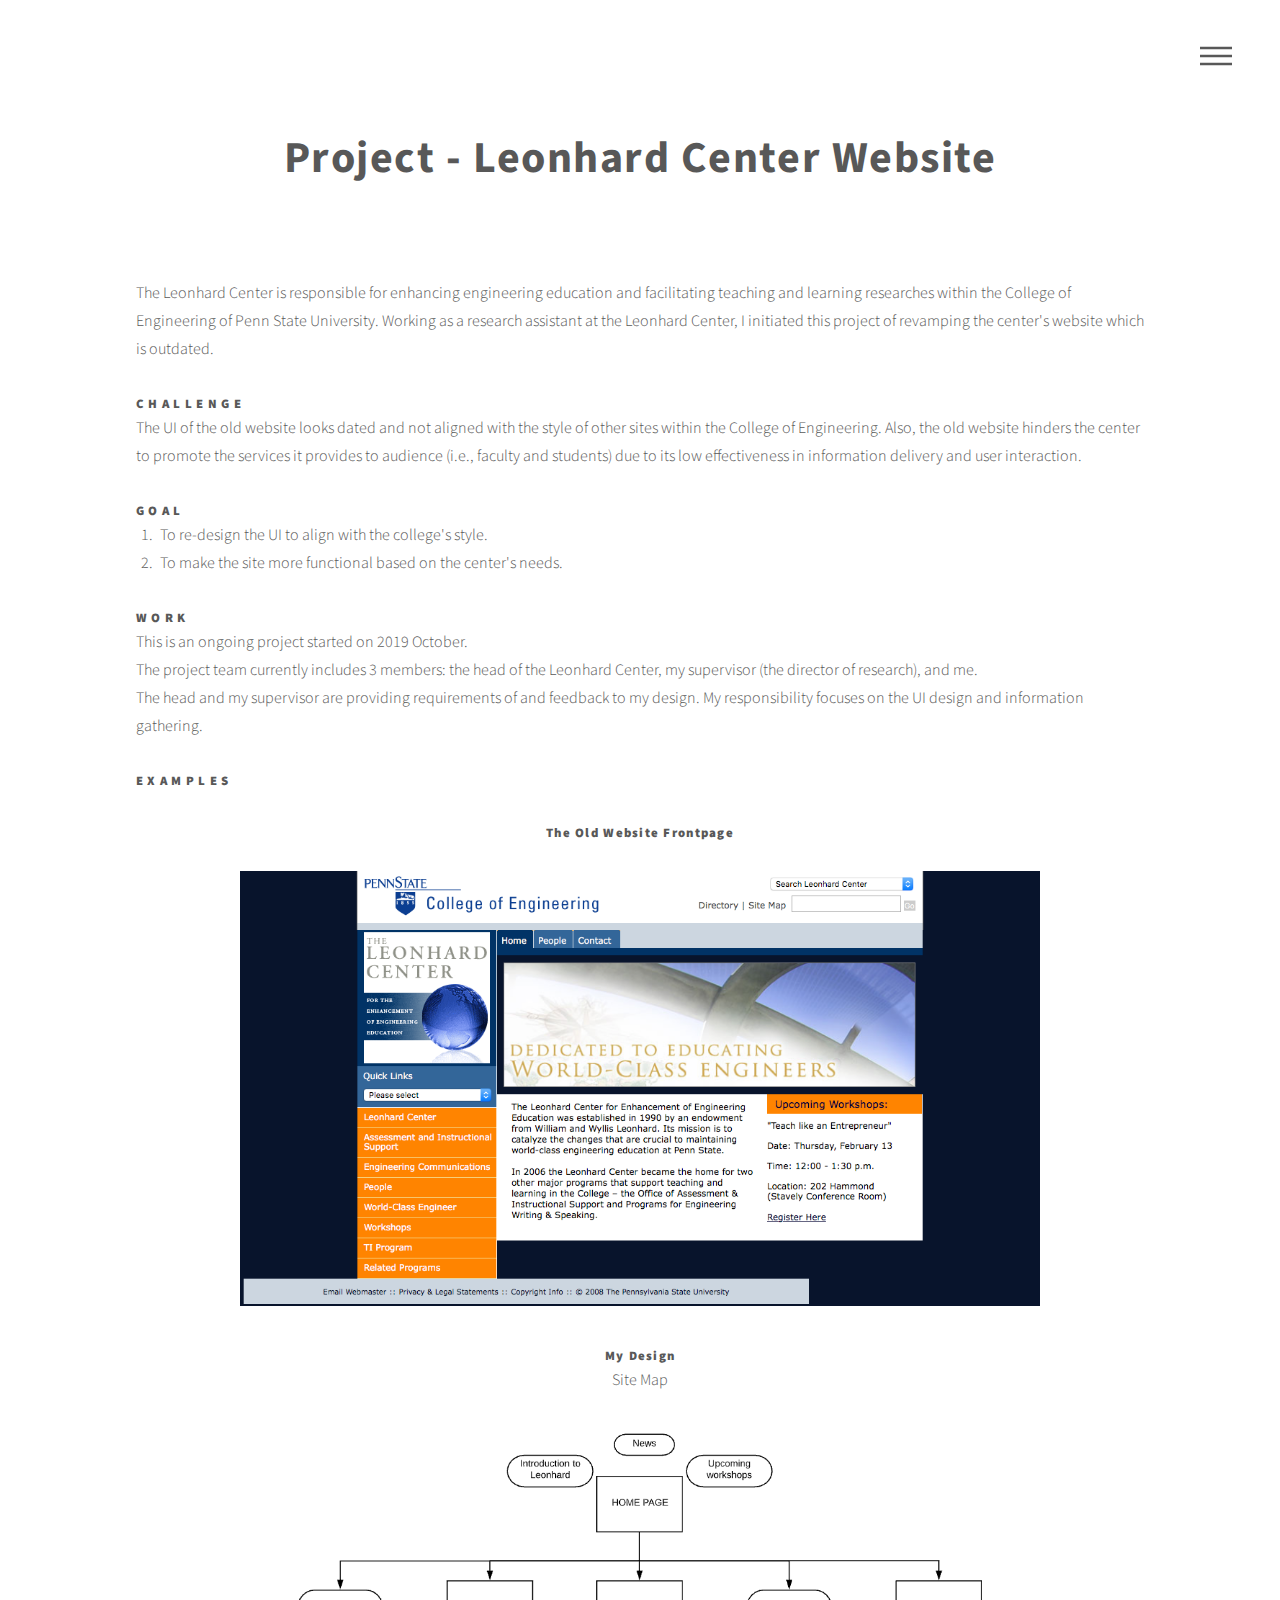
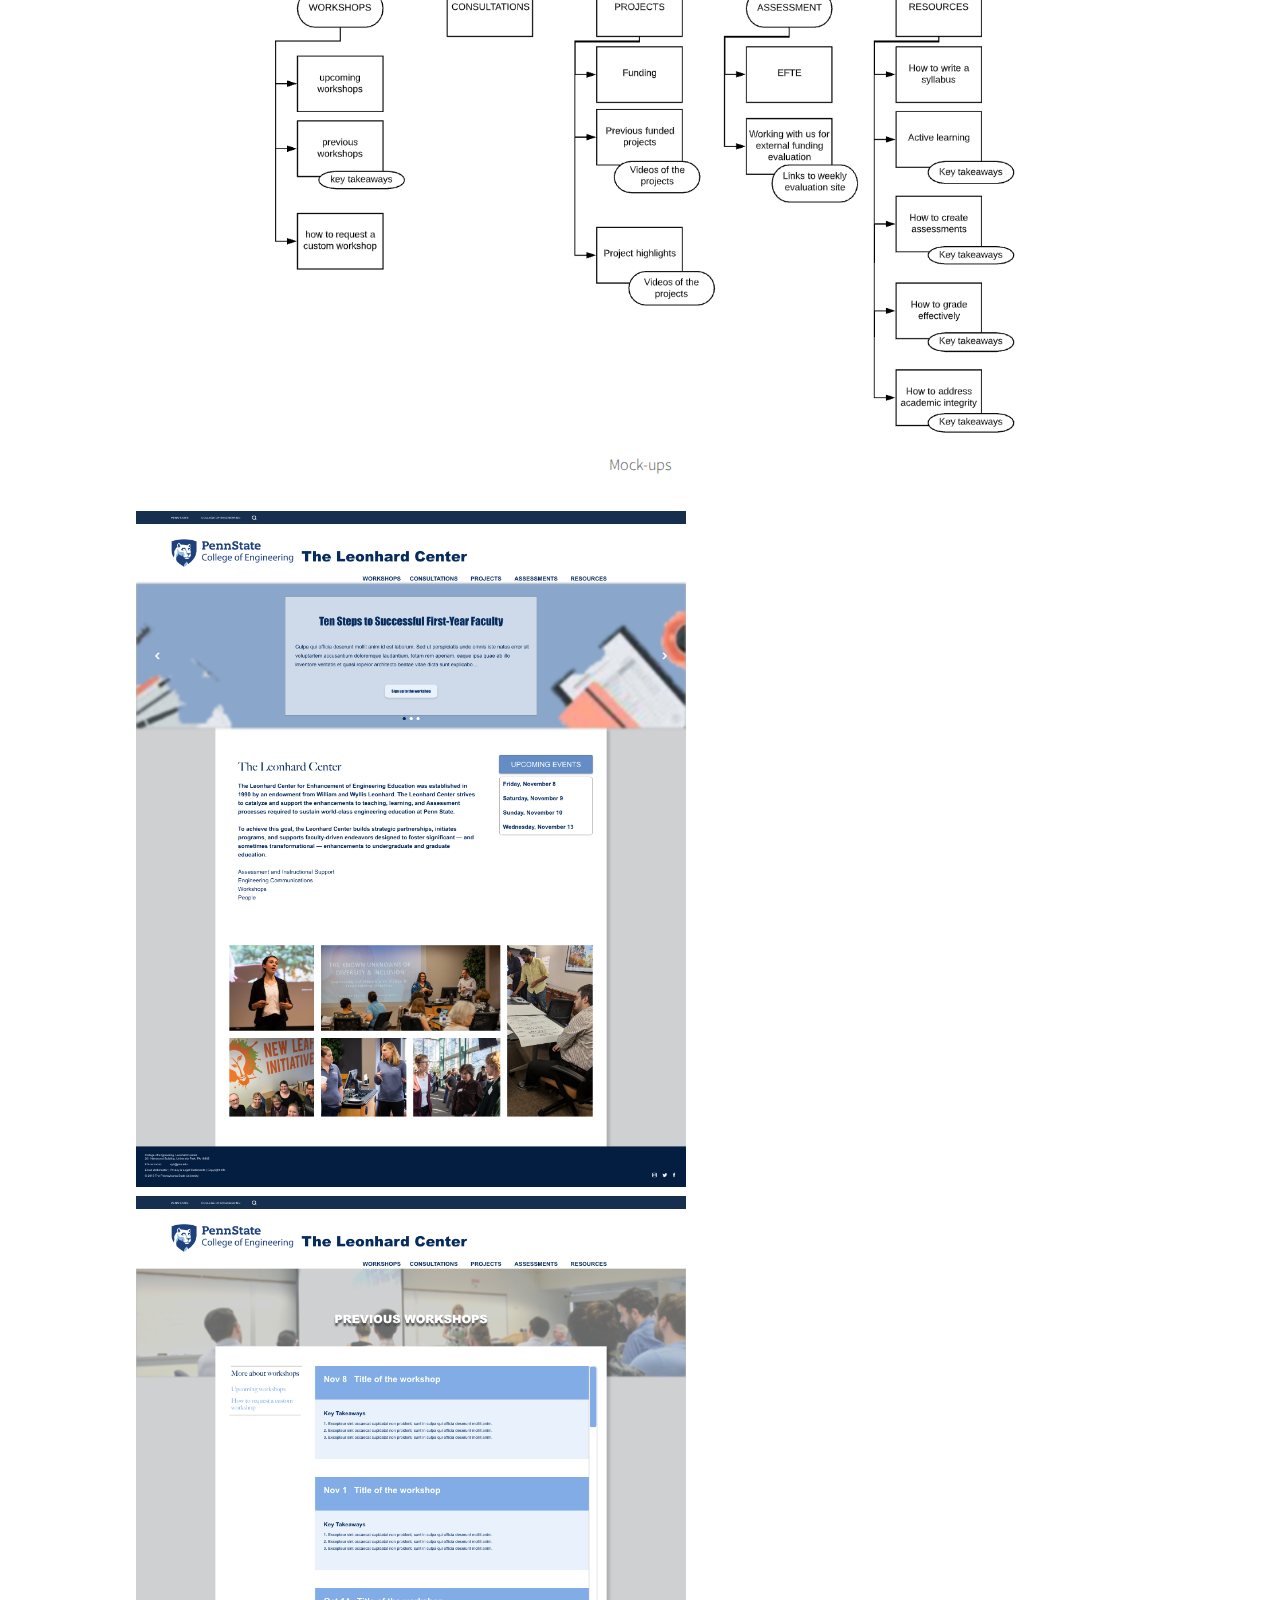
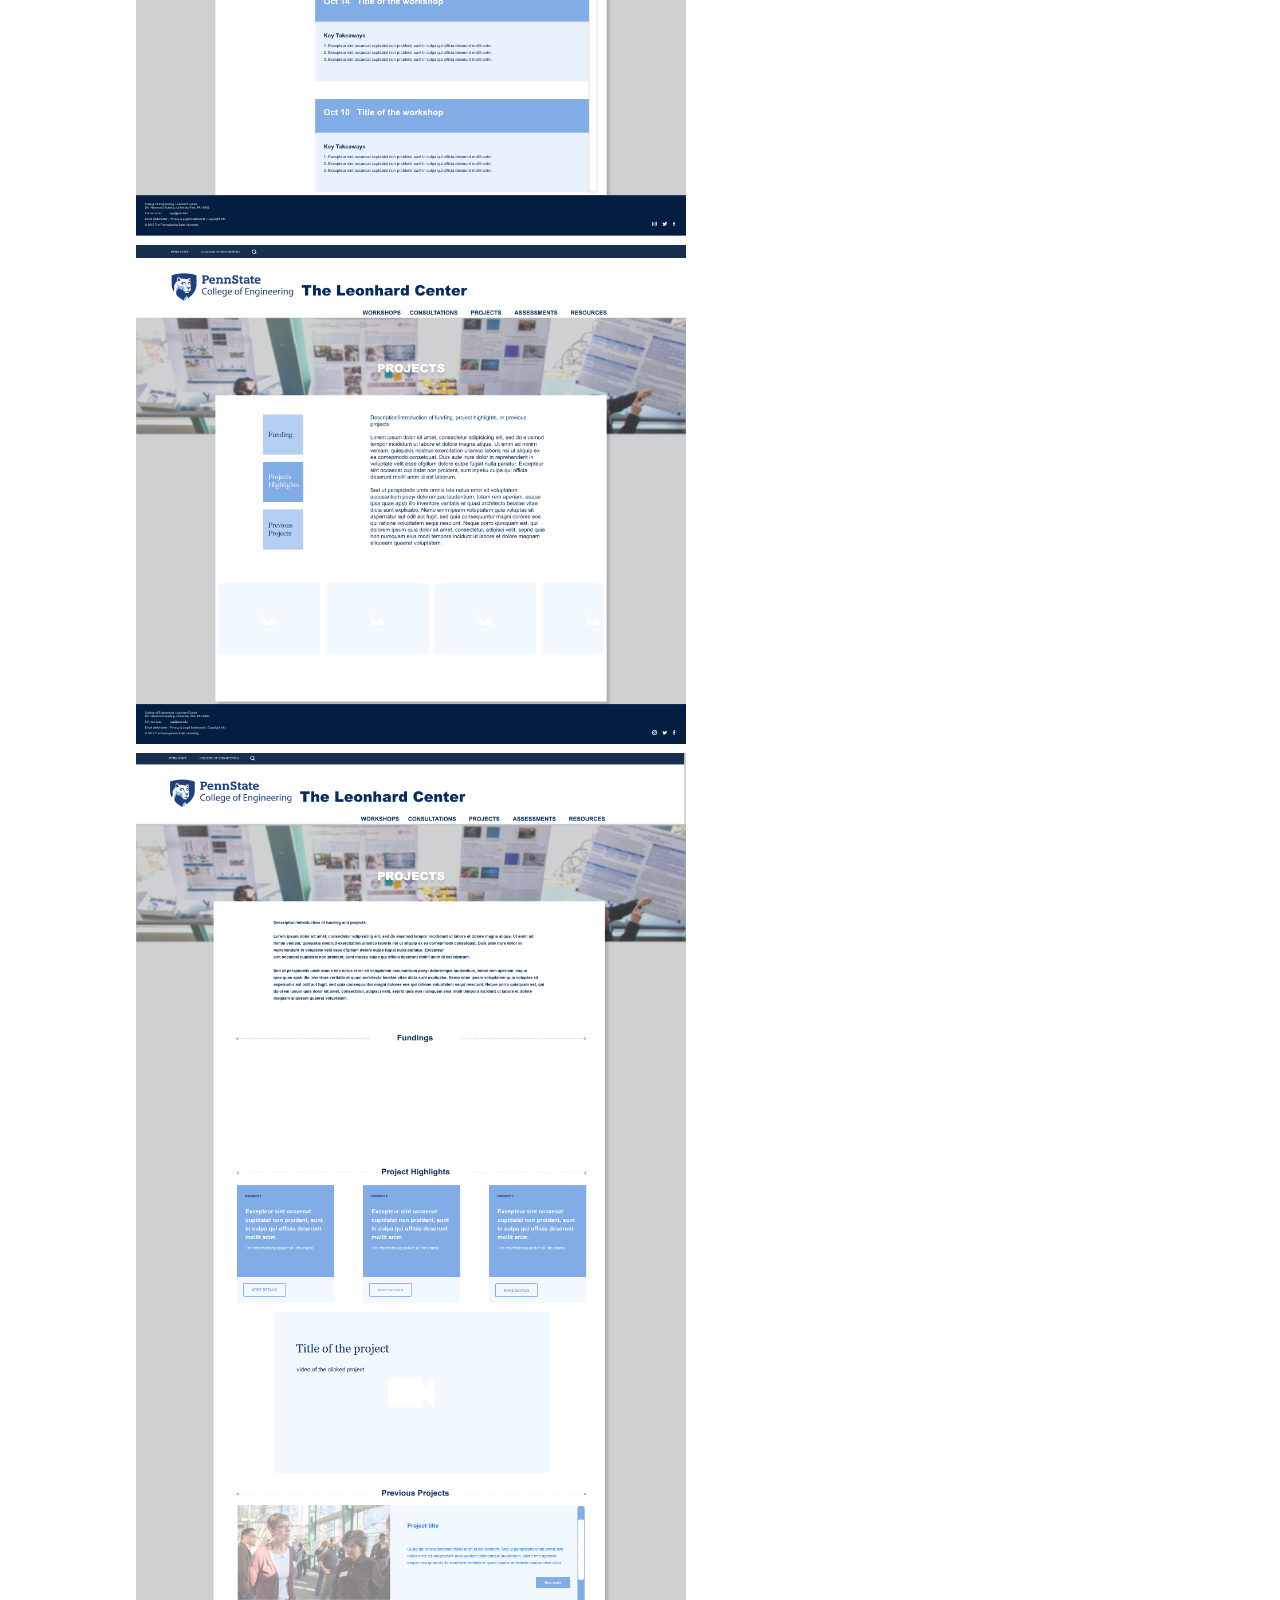
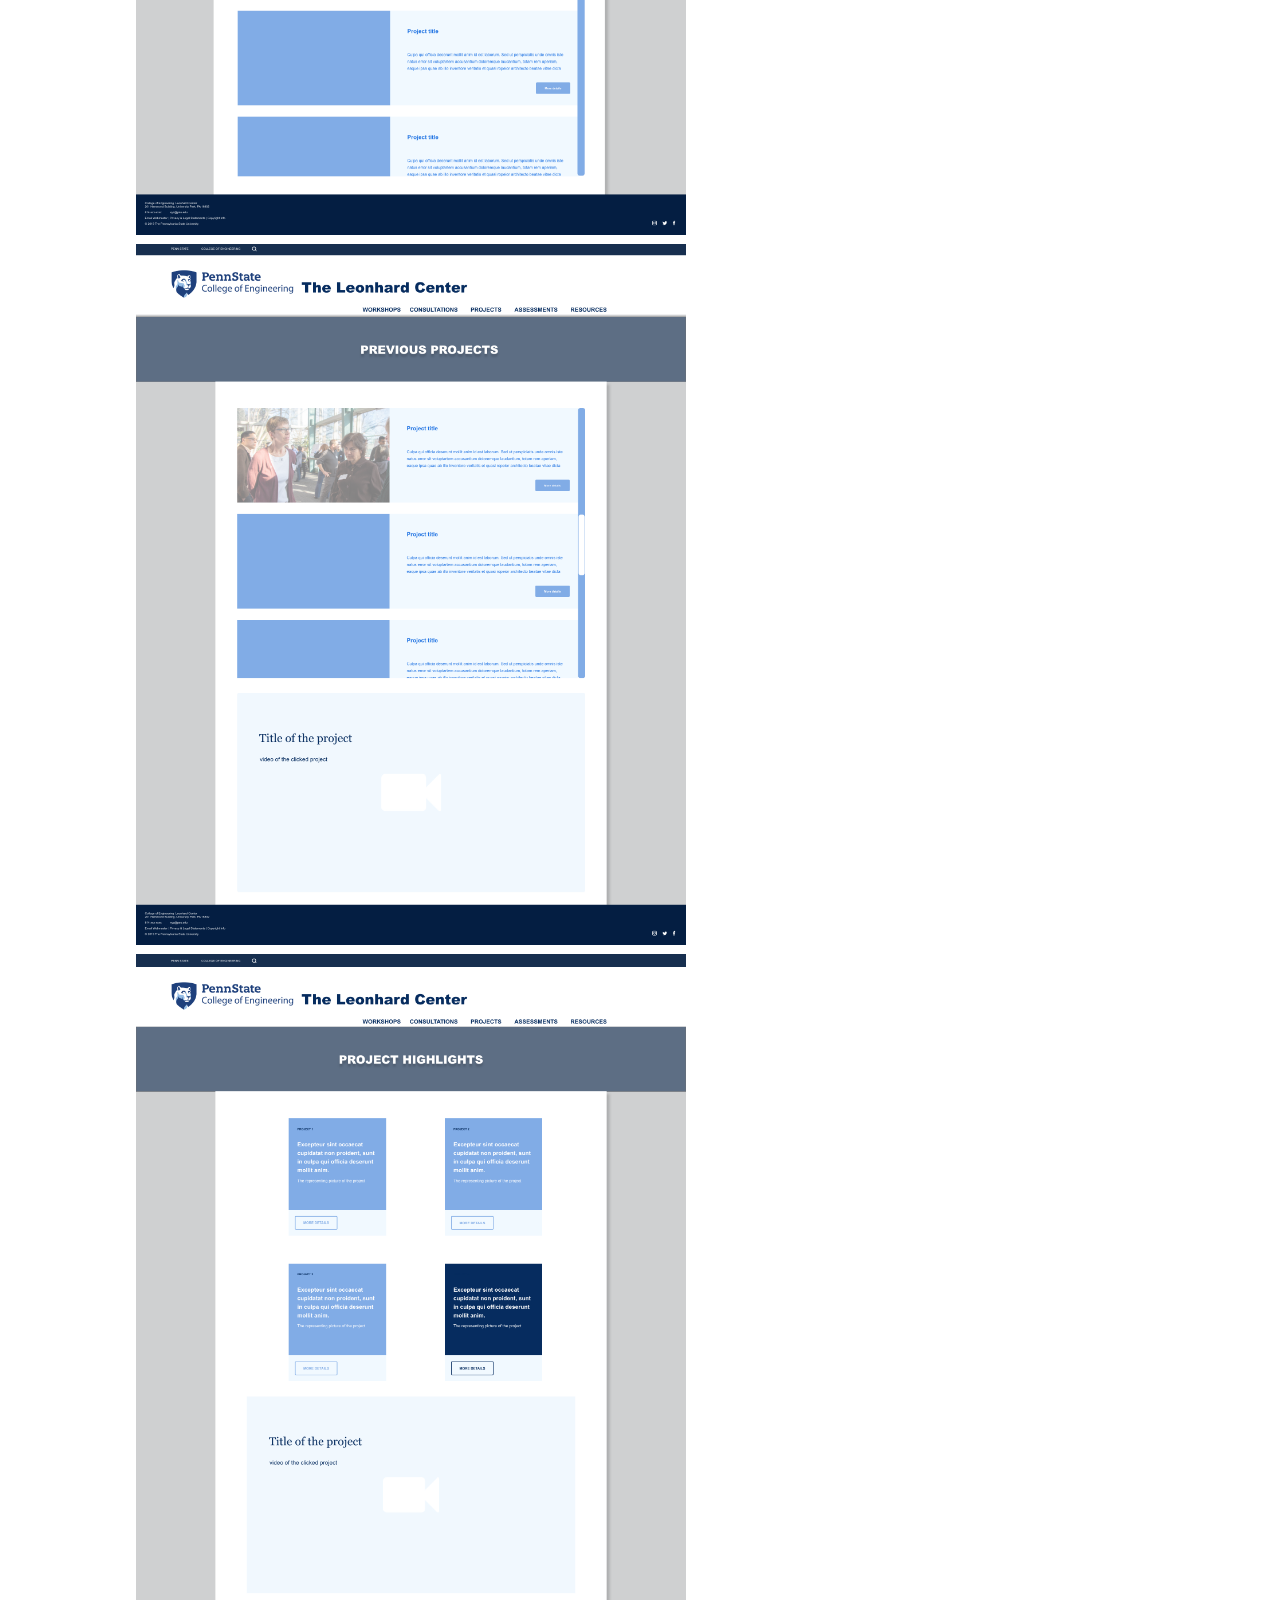
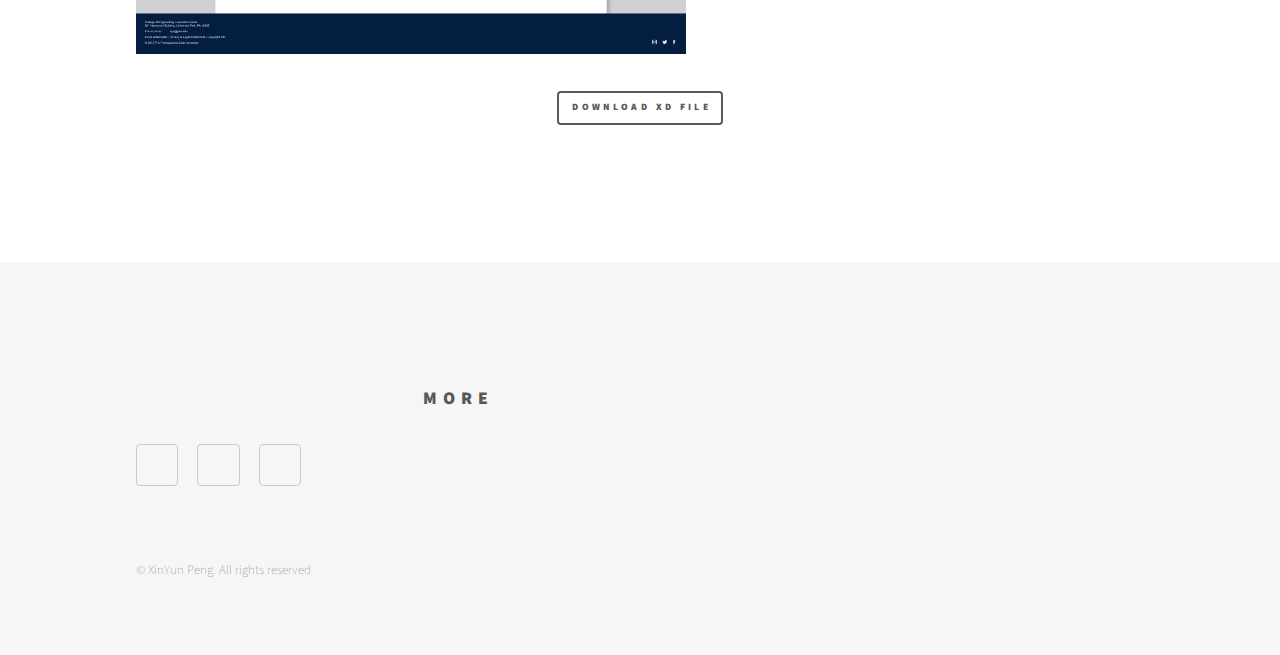
==== commit b06ee1bf: "fix a section title" ====
--- a/leonhard.html
+++ b/leonhard.html
@@ -74,7 +74,7 @@
                                 <h4 class="align-center">The Old Website frontpage</h4> <br>
                                 <div class="align-center"><img src="images/leonhard_old site.png" width="800"></div>
                                 <h4 class="align-center">My design</h4>
-                                <p class="align-center">Workflow</p>
+                                <p class="align-center">Site Map</p>
                                 <div class="align-center"><img src="images/leonhard_workflow.png" width="800"> </div>
                                 <p class="align-center">Mock-ups</p>
                                                     <div class="row">
--- a/assets/css/main.css
+++ b/assets/css/main.css
@@ -167,11 +167,12 @@
 	}
 
 	h1 {
+		text-align: center;
 		font-size: 2.75em;
 		font-weight: 700;
 		line-height: 1.3;
 		margin: 0 0 1em 0;
-		letter-spacing: -0.035em;
+		letter-spacing: 0.035em;
 	}
 
 		h1 a {
@@ -195,7 +196,16 @@
 
 		}
 
-	h2, h3 {
+	h2 {
+		text-align: center;
+		font-weight: 900;
+		line-height: 1.5;
+		margin: 2.5em 0 0 0;
+		text-transform: uppercase;
+		letter-spacing: 0.35em;
+	}
+	
+	h3 {
 		font-weight: 900;
 		line-height: 1.5;
 		margin: 2.5em 0 0 0;
@@ -231,8 +241,13 @@
 	}
 
 	h6 {
-		font-size: 0.8em;
-	}
+		font-weight: 900;
+		line-height: 1.75;
+		margin: 2.5em 0 0 0;
+		color: #00A4D6
+	}
+	
+
 
 	@media screen and (max-width: 980px) {
 
